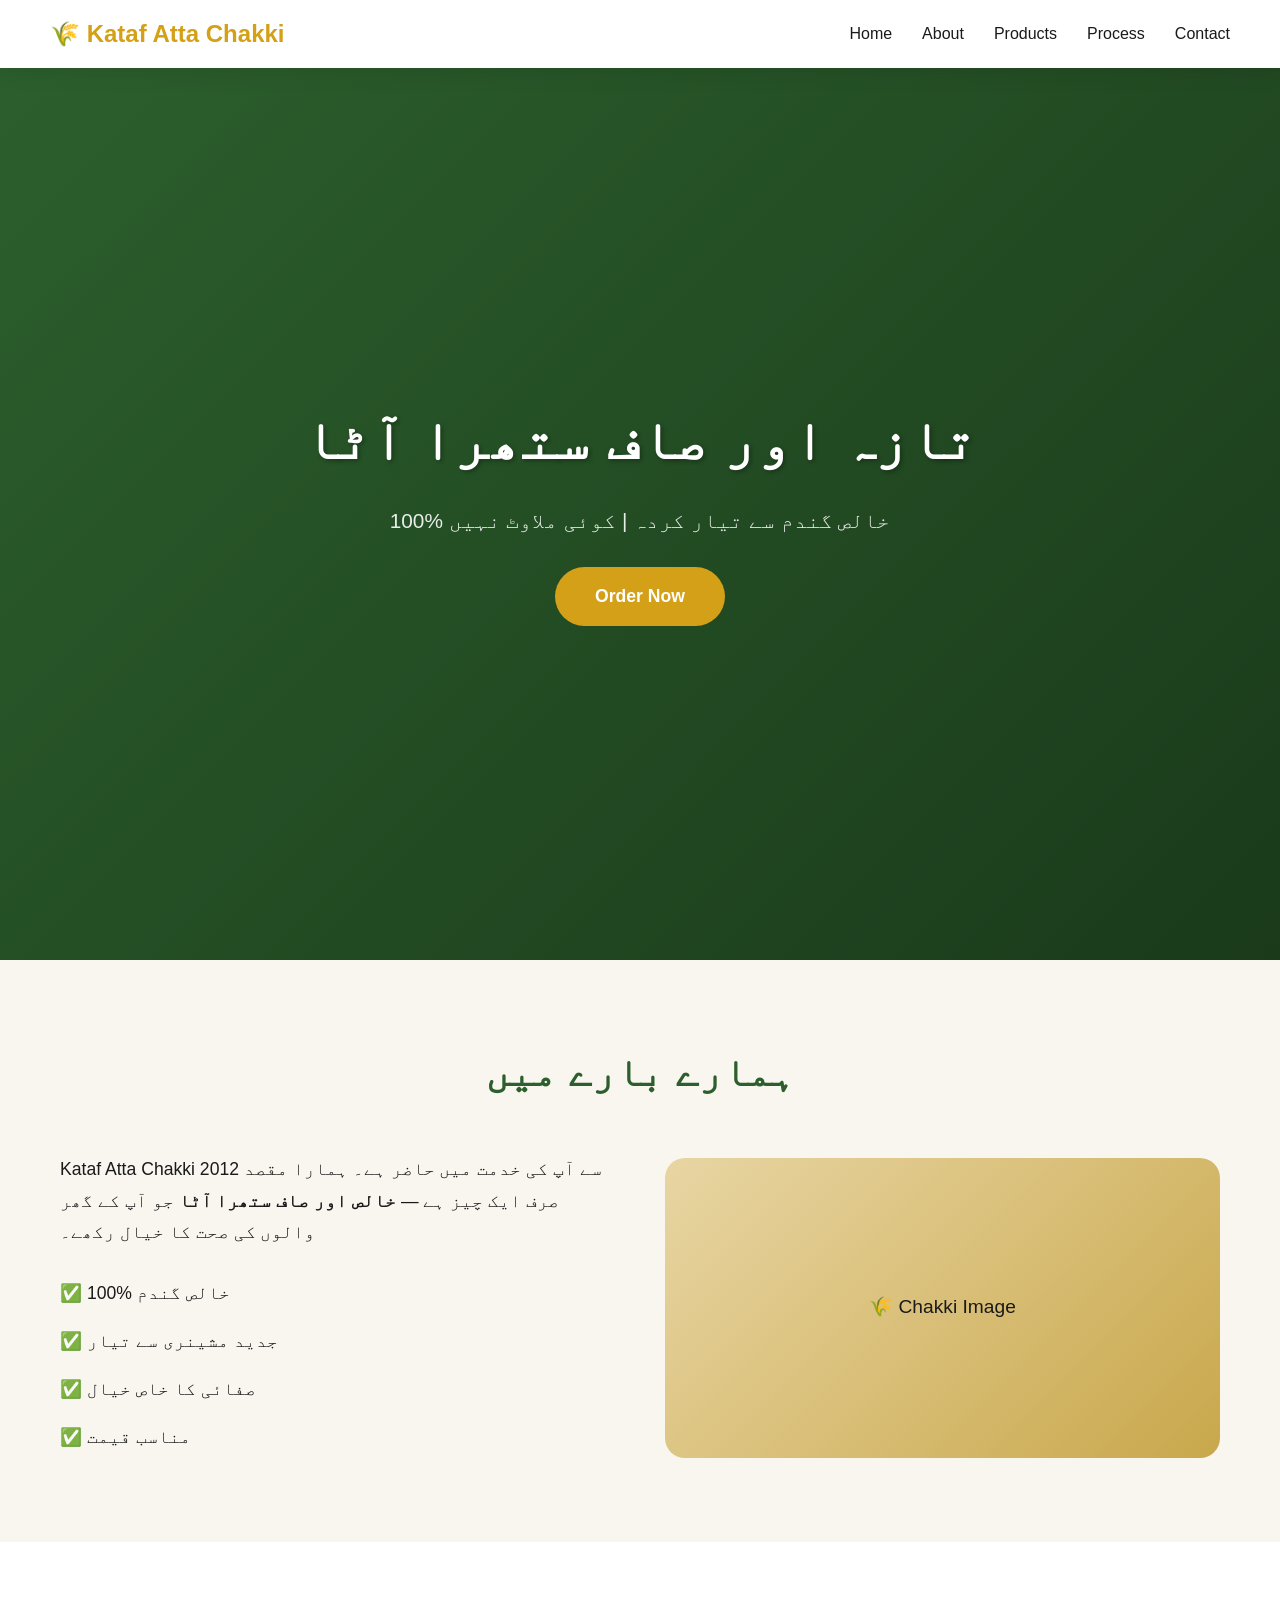
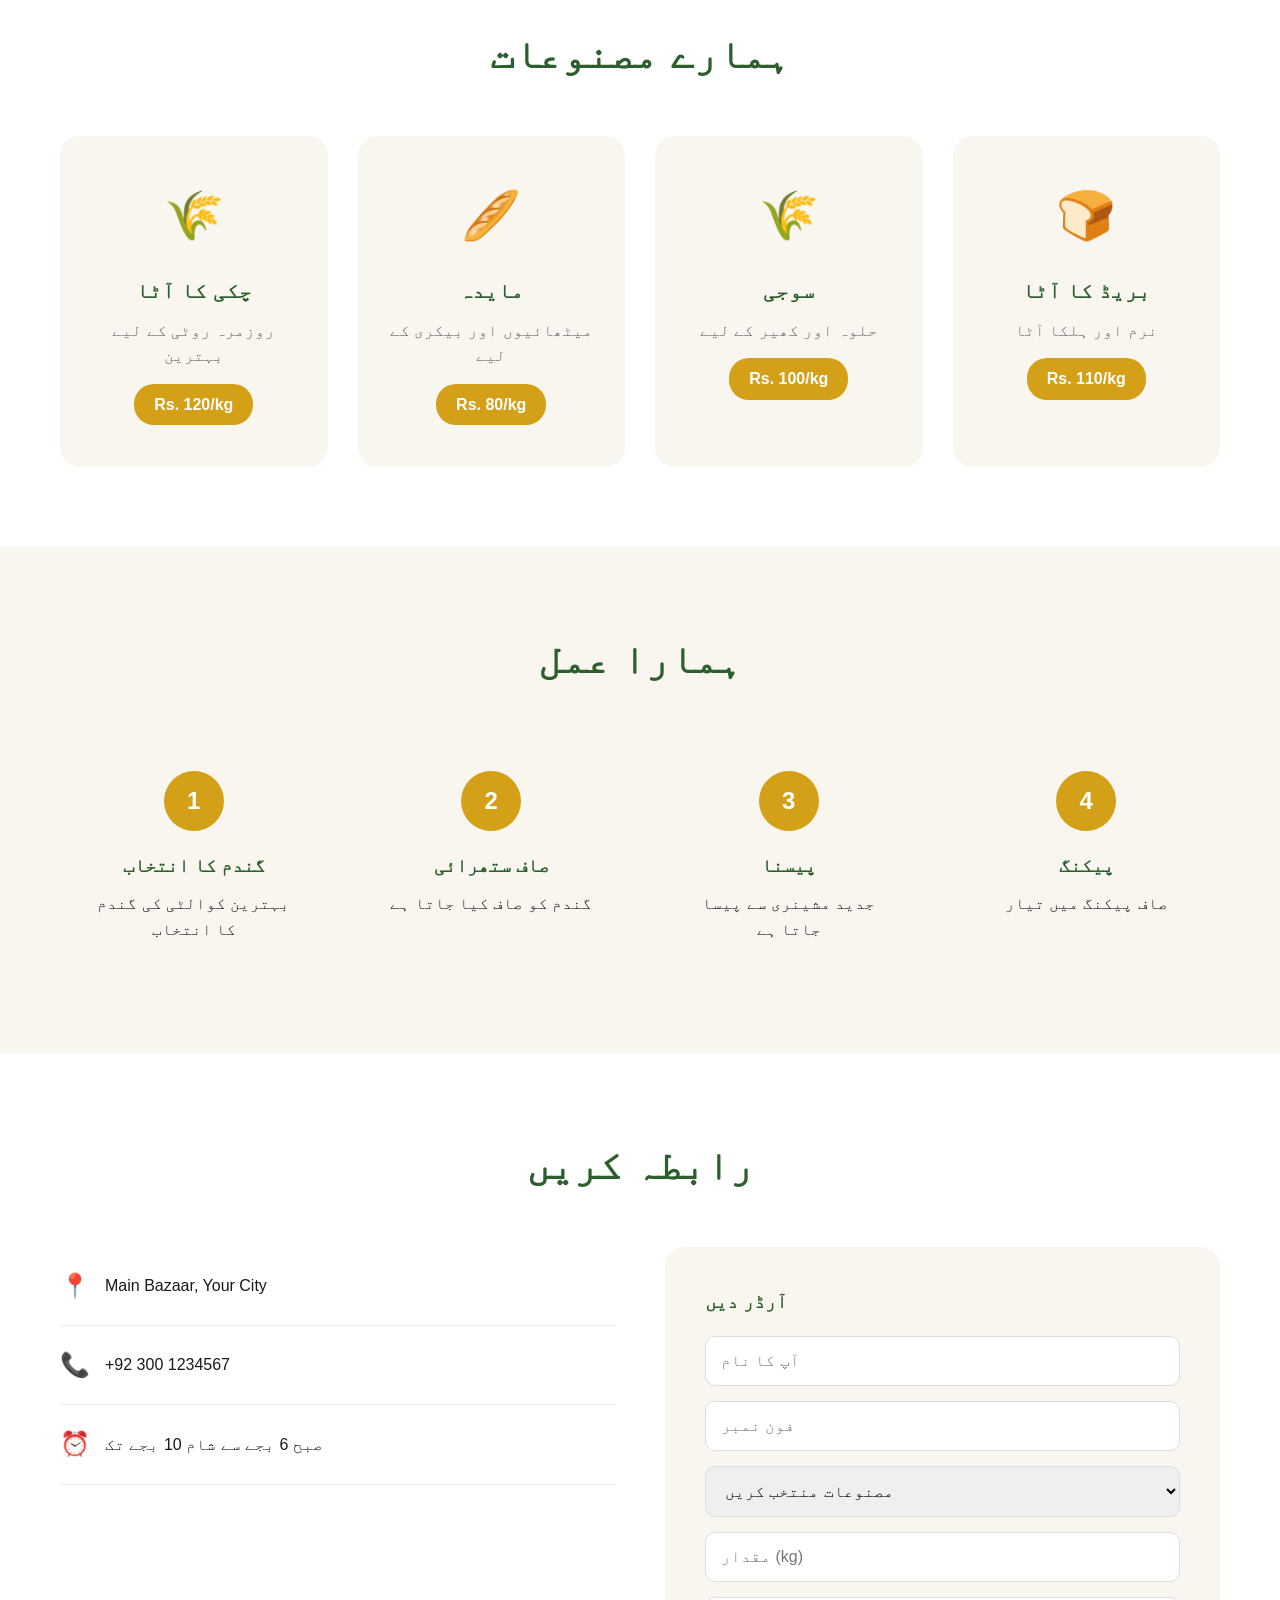
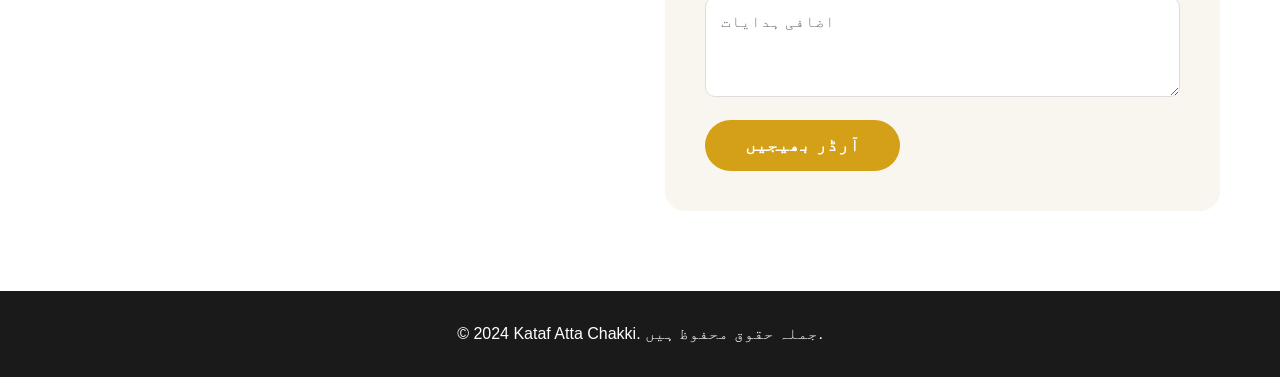
==== Index.html @ 68df84c1 "Rename Index to Index.html" ====
<!DOCTYPE html>
<html lang="ur">
<head>
    <meta charset="UTF-8">
    <meta name="viewport" content="width=device-width, initial-scale=1.0">
    <title>Kataf Atta Chakki - تازہ اور صاف ستھرا آٹا</title>
    <link rel="stylesheet" href="style.css">
    <link href="https://fonts.googleapis.com/css2?family=Noto+Nastaliq+Urdu&display=swap" rel="stylesheet">
</head>
<body>
    <!-- Navigation -->
    <nav class="navbar">
        <div class="logo">
            <h1>🌾 Kataf Atta Chakki</h1>
        </div>
        <ul class="nav-links">
            <li><a href="#home">Home</a></li>
            <li><a href="#about">About</a></li>
            <li><a href="#products">Products</a></li>
            <li><a href="#process">Process</a></li>
            <li><a href="#contact">Contact</a></li>
        </ul>
        <div class="hamburger">☰</div>
    </nav>

    <!-- Hero Section -->
    <section id="home" class="hero">
        <div class="hero-content">
            <h1>تازہ اور صاف ستھرا آٹا</h1>
            <p>100% خالص گندم سے تیار کردہ | کوئی ملاوٹ نہیں</p>
            <a href="#contact" class="btn-primary">Order Now</a>
        </div>
    </section>

    <!-- About Section -->
    <section id="about" class="about">
        <div class="container">
            <h2>ہمارے بارے میں</h2>
            <div class="about-grid">
                <div class="about-text">
                    <p>Kataf Atta Chakki 2012 سے آپ کی خدمت میں حاضر ہے۔ ہمارا مقصد صرف ایک چیز ہے — <strong>خالص اور صاف ستھرا آٹا</strong> جو آپ کے گھر والوں کی صحت کا خیال رکھے۔</p>
                    <ul>
                        <li>✅ 100% خالص گندم</li>
                        <li>✅ جدید مشینری سے تیار</li>
                        <li>✅ صفائی کا خاص خیال</li>
                        <li>✅ مناسب قیمت</li>
                    </ul>
                </div>
                <div class="about-image">
                    <div class="placeholder-img">🌾 Chakki Image</div>
                </div>
            </div>
        </div>
    </section>

    <!-- Products Section -->
    <section id="products" class="products">
        <div class="container">
            <h2>ہمارے مصنوعات</h2>
            <div class="product-grid">
                <div class="product-card">
                    <div class="product-icon">🌾</div>
                    <h3>چکی کا آٹا</h3>
                    <p>روزمرہ روٹی کے لیے بہترین</p>
                    <span class="price">Rs. 120/kg</span>
                </div>
                <div class="product-card">
                    <div class="product-icon">🥖</div>
                    <h3>مایدہ</h3>
                    <p>میٹھائیوں اور بیکری کے لیے</p>
                    <span class="price">Rs. 80/kg</span>
                </div>
                <div class="product-card">
                    <div class="product-icon">🌾</div>
                    <h3>سوجی</h3>
                    <p>حلوہ اور کھیر کے لیے</p>
                    <span class="price">Rs. 100/kg</span>
                </div>
                <div class="product-card">
                    <div class="product-icon">🍞</div>
                    <h3>بریڈ کا آٹا</h3>
                    <p>نرم اور ہلکا آٹا</p>
                    <span class="price">Rs. 110/kg</span>
                </div>
            </div>
        </div>
    </section>

    <!-- Process Section -->
    <section id="process" class="process">
        <div class="container">
            <h2>ہمارا عمل</h2>
            <div class="process-steps">
                <div class="step">
                    <div class="step-number">1</div>
                    <h3>گندم کا انتخاب</h3>
                    <p>بہترین کوالٹی کی گندم کا انتخاب</p>
                </div>
                <div class="step">
                    <div class="step-number">2</div>
                    <h3>صاف ستھرائی</h3>
                    <p>گندم کو صاف کیا جاتا ہے</p>
                </div>
                <div class="step">
                    <div class="step-number">3</div>
                    <h3>پیسنا</h3>
                    <p>جدید مشینری سے پیسا جاتا ہے</p>
                </div>
                <div class="step">
                    <div class="step-number">4</div>
                    <h3>پیکنگ</h3>
                    <p>صاف پیکنگ میں تیار</p>
                </div>
            </div>
        </div>
    </section>

    <!-- Contact Section -->
    <section id="contact" class="contact">
        <div class="container">
            <h2>رابطہ کریں</h2>
            <div class="contact-grid">
                <div class="contact-info">
                    <div class="info-item">
                        <span class="icon">📍</span>
                        <p>Main Bazaar, Your City</p>
                    </div>
                    <div class="info-item">
                        <span class="icon">📞</span>
                        <p>+92 300 1234567</p>
                    </div>
                    <div class="info-item">
                        <span class="icon">⏰</span>
                        <p>صبح 6 بجے سے شام 10 بجے تک</p>
                    </div>
                </div>
                <form class="contact-form" id="orderForm">
                    <h3>آرڈر دیں</h3>
                    <input type="text" placeholder="آپ کا نام" required>
                    <input type="tel" placeholder="فون نمبر" required>
                    <select required>
                        <option value="">مصنوعات منتخب کریں</option>
                        <option value="atta">چکی کا آٹا</option>
                        <option value="maida">مایدہ</option>
                        <option value="suji">سوجی</option>
                        <option value="bread">بریڈ کا آٹا</option>
                    </select>
                    <input type="number" placeholder="مقدار (kg)" min="1" required>
                    <textarea placeholder="اضافی ہدایات"></textarea>
                    <button type="submit" class="btn-primary">آرڈر بھیجیں</button>
                </form>
            </div>
        </div>
    </section>

    <!-- Footer -->
    <footer>
        <p>© 2024 Kataf Atta Chakki. جملہ حقوق محفوظ ہیں.</p>
    </footer>

    <script src="script.js"></script>
</body>
</html>
---- style.css ----
/* ===== Reset & Base ===== */
* {
    margin: 0;
    padding: 0;
    box-sizing: border-box;
}

:root {
    --primary: #d4a017;
    --primary-dark: #b8860b;
    --secondary: #2c5f2d;
    --dark: #1a1a1a;
    --light: #f9f6f0;
    --white: #ffffff;
    --shadow: 0 4px 20px rgba(0,0,0,0.1);
}

body {
    font-family: 'Segoe UI', Tahoma, sans-serif;
    line-height: 1.6;
    color: var(--dark);
    background: var(--light);
}

.container {
    max-width: 1200px;
    margin: 0 auto;
    padding: 0 20px;
}

/* ===== Navigation ===== */
.navbar {
    display: flex;
    justify-content: space-between;
    align-items: center;
    padding: 15px 50px;
    background: var(--white);
    box-shadow: var(--shadow);
    position: fixed;
    width: 100%;
    top: 0;
    z-index: 1000;
}

.logo h1 {
    color: var(--primary);
    font-size: 1.5rem;
}

.nav-links {
    display: flex;
    list-style: none;
    gap: 30px;
}

.nav-links a {
    text-decoration: none;
    color: var(--dark);
    font-weight: 500;
    transition: color 0.3s;
}

.nav-links a:hover {
    color: var(--primary);
}

.hamburger {
    display: none;
    font-size: 1.5rem;
    cursor: pointer;
}

/* ===== Hero Section ===== */
.hero {
    height: 100vh;
    background: linear-gradient(135deg, var(--secondary) 0%, #1a3a1a 100%);
    display: flex;
    align-items: center;
    justify-content: center;
    text-align: center;
    color: var(--white);
    margin-top: 60px;
}

.hero-content h1 {
    font-size: 3.5rem;
    margin-bottom: 20px;
    text-shadow: 2px 2px 4px rgba(0,0,0,0.3);
}

.hero-content p {
    font-size: 1.3rem;
    margin-bottom: 30px;
    opacity: 0.9;
}

.btn-primary {
    display: inline-block;
    padding: 15px 40px;
    background: var(--primary);
    color: var(--white);
    text-decoration: none;
    border-radius: 50px;
    font-weight: bold;
    font-size: 1.1rem;
    border: none;
    cursor: pointer;
    transition: all 0.3s;
}

.btn-primary:hover {
    background: var(--primary-dark);
    transform: translateY(-2px);
    box-shadow: 0 10px 30px rgba(212, 160, 23, 0.3);
}

/* ===== Sections ===== */
section {
    padding: 80px 0;
}

section h2 {
    text-align: center;
    font-size: 2.5rem;
    margin-bottom: 50px;
    color: var(--secondary);
}

/* ===== About ===== */
.about-grid {
    display: grid;
    grid-template-columns: 1fr 1fr;
    gap: 50px;
    align-items: center;
}

.about-text p {
    font-size: 1.1rem;
    margin-bottom: 20px;
    line-height: 1.8;
}

.about-text ul {
    list-style: none;
}

.about-text li {
    padding: 10px 0;
    font-size: 1.1rem;
}

.placeholder-img {
    width: 100%;
    height: 300px;
    background: linear-gradient(135deg, #e8d5a3, #c9a84c);
    border-radius: 20px;
    display: flex;
    align-items: center;
    justify-content: center;
    font-size: 1.2rem;
    color: var(--dark);
}

/* ===== Products ===== */
.products {
    background: var(--white);
}

.product-grid {
    display: grid;
    grid-template-columns: repeat(auto-fit, minmax(250px, 1fr));
    gap: 30px;
}

.product-card {
    background: var(--light);
    padding: 40px 30px;
    border-radius: 20px;
    text-align: center;
    transition: all 0.3s;
    border: 2px solid transparent;
}

.product-card:hover {
    transform: translateY(-10px);
    box-shadow: var(--shadow);
    border-color: var(--primary);
}

.product-icon {
    font-size: 3rem;
    margin-bottom: 20px;
}

.product-card h3 {
    font-size: 1.3rem;
    margin-bottom: 10px;
    color: var(--secondary);
}

.product-card p {
    color: #666;
    margin-bottom: 15px;
}

.price {
    display: inline-block;
    padding: 8px 20px;
    background: var(--primary);
    color: var(--white);
    border-radius: 20px;
    font-weight: bold;
}

/* ===== Process ===== */
.process-steps {
    display: grid;
    grid-template-columns: repeat(auto-fit, minmax(200px, 1fr));
    gap: 30px;
}

.step {
    text-align: center;
    padding: 30px;
}

.step-number {
    width: 60px;
    height: 60px;
    background: var(--primary);
    color: var(--white);
    border-radius: 50%;
    display: flex;
    align-items: center;
    justify-content: center;
    font-size: 1.5rem;
    font-weight: bold;
    margin: 0 auto 20px;
}

.step h3 {
    margin-bottom: 10px;
    color: var(--secondary);
}

/* ===== Contact ===== */
.contact {
    background: var(--white);
}

.contact-grid {
    display: grid;
    grid-template-columns: 1fr 1fr;
    gap: 50px;
}

.info-item {
    display: flex;
    align-items: center;
    gap: 15px;
    padding: 20px 0;
    border-bottom: 1px solid #eee;
}

.info-item .icon {
    font-size: 1.5rem;
}

.contact-form {
    background: var(--light);
    padding: 40px;
    border-radius: 20px;
}

.contact-form h3 {
    margin-bottom: 20px;
    color: var(--secondary);
}

.contact-form input,
.contact-form select,
.contact-form textarea {
    width: 100%;
    padding: 15px;
    margin-bottom: 15px;
    border: 1px solid #ddd;
    border-radius: 10px;
    font-size: 1rem;
    font-family: inherit;
}

.contact-form textarea {
    min-height: 100px;
    resize: vertical;
}

/* ===== Footer ===== */
footer {
    background: var(--dark);
    color: var(--white);
    text-align: center;
    padding: 30px;
}

/* ===== Responsive ===== */
@media (max-width: 768px) {
    .nav-links {
        display: none;
    }
    
    .hamburger {
        display: block;
    }
    
    .hero-content h1 {
        font-size: 2rem;
    }
    
    .about-grid,
    .contact-grid {
        grid-template-columns: 1fr;
    }
    
    .navbar {
        padding: 15px 20px;
    }
}
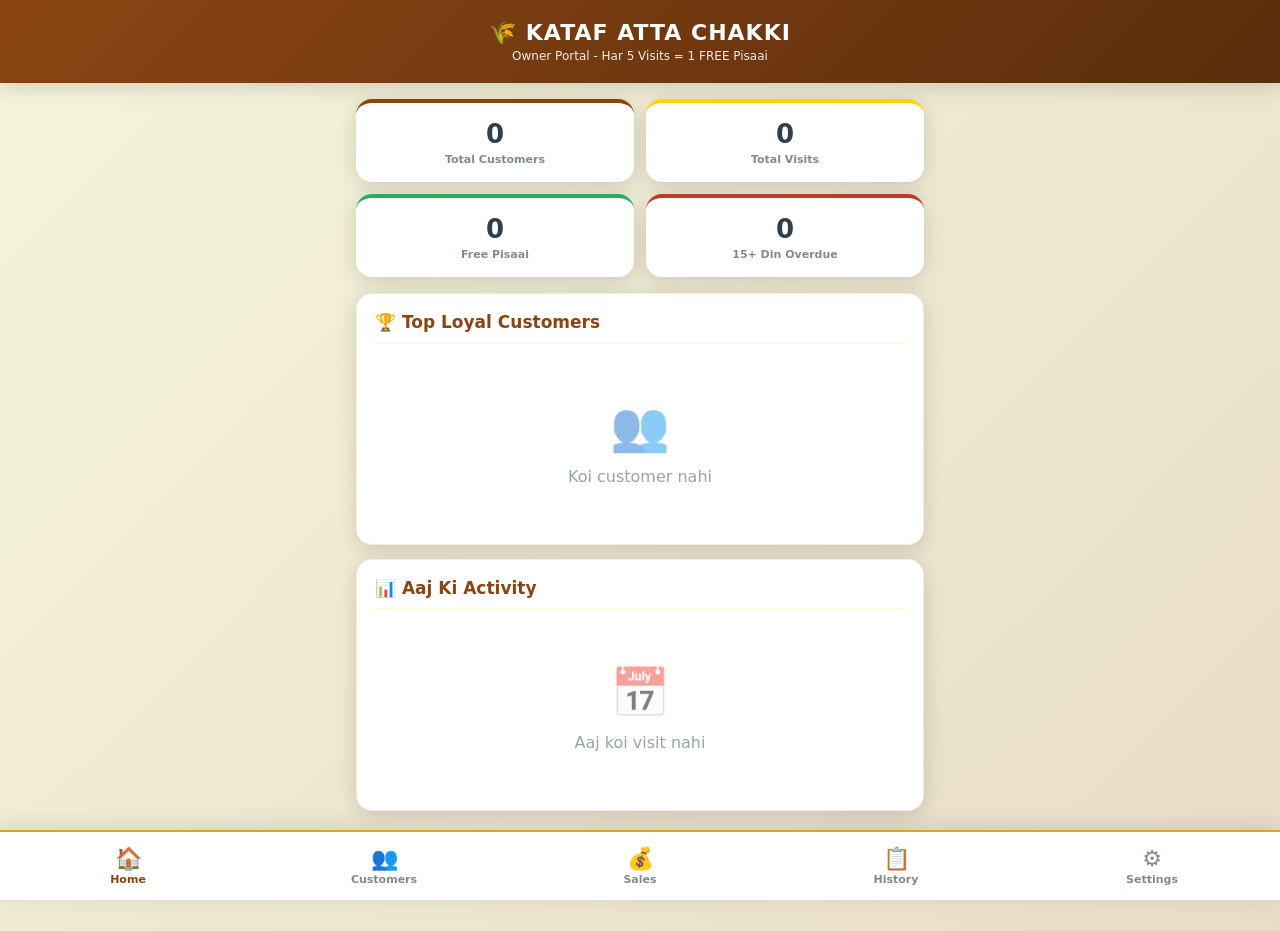
==== commit aefdf51f: "Update print statement from 'Hello' to 'Goodbye'" ====
--- a/Index.html
+++ b/Index.html
@@ -1,163 +1,1602 @@
 <!DOCTYPE html>
 <html lang="ur">
 <head>
-    <meta charset="UTF-8">
-    <meta name="viewport" content="width=device-width, initial-scale=1.0">
-    <title>Kataf Atta Chakki - تازہ اور صاف ستھرا آٹا</title>
-    <link rel="stylesheet" href="style.css">
-    <link href="https://fonts.googleapis.com/css2?family=Noto+Nastaliq+Urdu&display=swap" rel="stylesheet">
+<meta charset="UTF-8">
+<meta name="viewport" content="width=device-width, initial-scale=1.0, maximum-scale=1.0, user-scalable=no">
+<title>Kataf Atta Chakki - Owner Portal</title>
+<style>
+:root {
+  --primary:#8B4513; --primary-light:#A0522D; --accent:#DAA520; --gold:#FFD700;
+  --danger:#C0392B; --warning:#E67E22; --success:#27AE60; --dark:#2C3E50;
+  --light:#F5F5DC; --cream:#FFF8DC; --shadow:0 4px 20px rgba(0,0,0,0.15); --radius:16px;
+}
+* { margin:0; padding:0; box-sizing:border-box; font-family:'Segoe UI',system-ui,sans-serif; }
+body { background:linear-gradient(135deg,#f5f5dc 0%,#e8dcc8 100%); min-height:100vh; padding-bottom:90px; }
+.app-header { background:linear-gradient(135deg,var(--primary) 0%,#5a2d0c 100%); color:white; padding:20px 16px; position:sticky; top:0; z-index:100; box-shadow:var(--shadow); text-align:center; }
+.app-header h1 { font-size:22px; font-weight:800; letter-spacing:1px; }
+.app-header p { opacity:0.9; font-size:12px; margin-top:4px; }
+.bottom-nav { position:fixed; bottom:0; left:0; right:0; background:white; display:flex; justify-content:space-around; padding:8px 0; box-shadow:0 -4px 20px rgba(0,0,0,0.1); z-index:100; border-top:2px solid var(--accent); }
+.nav-item { flex:1; text-align:center; cursor:pointer; padding:6px 2px; color:#7f8c8d; transition:all 0.3s; border:none; background:none; font-size:11px; font-weight:600; }
+.nav-item.active { color:var(--primary); }
+.nav-item .icon { font-size:22px; display:block; margin-bottom:2px; }
+.main-content { padding:16px; max-width:600px; margin:0 auto; }
+.card { background:white; border-radius:var(--radius); padding:18px; margin-bottom:14px; box-shadow:var(--shadow); border:1px solid rgba(139,69,19,0.1); }
+.card-title { font-size:17px; font-weight:700; color:var(--primary); margin-bottom:14px; display:flex; align-items:center; gap:8px; border-bottom:2px solid var(--cream); padding-bottom:10px; }
+.alert-banner { background:linear-gradient(135deg,var(--danger) 0%,#e74c3c 100%); color:white; padding:14px 16px; border-radius:var(--radius); margin-bottom:14px; display:flex; align-items:center; gap:12px; box-shadow:var(--shadow); cursor:pointer; }
+.alert-banner.warning { background:linear-gradient(135deg,var(--warning) 0%,#f39c12 100%); }
+.alert-count { background:white; color:var(--danger); width:36px; height:36px; border-radius:50%; display:flex; align-items:center; justify-content:center; font-weight:800; font-size:16px; flex-shrink:0; }
+.alert-banner.warning .alert-count { color:var(--warning); }
+.stats-grid { display:grid; grid-template-columns:1fr 1fr; gap:12px; margin-bottom:16px; }
+.stat-card { background:white; border-radius:var(--radius); padding:16px 10px; text-align:center; box-shadow:var(--shadow); border-top:4px solid var(--primary); }
+.stat-card.gold { border-top-color:var(--gold); }
+.stat-card.green { border-top-color:var(--success); }
+.stat-card.red { border-top-color:var(--danger); }
+.stat-card.blue { border-top-color:#3498db; }
+.stat-card.purple { border-top-color:#9b59b6; }
+.stat-value { font-size:26px; font-weight:800; color:var(--dark); }
+.stat-label { font-size:11px; color:#7f8c8d; margin-top:4px; font-weight:600; }
+.btn { width:100%; padding:14px; border:none; border-radius:12px; font-size:15px; font-weight:700; cursor:pointer; transition:all 0.3s; display:flex; align-items:center; justify-content:center; gap:8px; margin-bottom:10px; letter-spacing:0.5px; }
+.btn-primary { background:linear-gradient(135deg,var(--primary) 0%,var(--primary-light) 100%); color:white; }
+.btn-success { background:linear-gradient(135deg,var(--success) 0%,#229954 100%); color:white; }
+.btn-whatsapp { background:linear-gradient(135deg,#25d366 0%,#128c7e 100%); color:white; }
+.btn-gold { background:linear-gradient(135deg,#DAA520 0%,#FFD700 100%); color:#5a4a00; }
+.btn-danger { background:linear-gradient(135deg,var(--danger) 0%,#e74c3c 100%); color:white; }
+.btn-secondary { background:linear-gradient(135deg,#95a5a6 0%,#7f8c8d 100%); color:white; }
+.btn:hover { transform:translateY(-2px); box-shadow:0 8px 25px rgba(0,0,0,0.15); }
+.btn:disabled { opacity:0.5; cursor:not-allowed; transform:none; }
+.btn-small { padding:8px 14px; font-size:12px; width:auto; display:inline-flex; margin-bottom:0; }
+.input-group { margin-bottom:14px; }
+.input-group label { display:block; font-size:13px; font-weight:700; color:var(--primary); margin-bottom:6px; }
+.input-group input, .input-group textarea, .input-group select { width:100%; padding:12px 14px; border:2px solid #e0d5c5; border-radius:12px; font-size:15px; transition:all 0.3s; background:var(--cream); }
+.input-group input:focus, .input-group textarea:focus, .input-group select:focus { outline:none; border-color:var(--primary); box-shadow:0 0 0 3px rgba(139,69,19,0.1); }
+.input-group textarea { resize:vertical; min-height:60px; }
+.input-row { display:grid; grid-template-columns:1fr 1fr; gap:10px; }
+.customer-list { max-height:500px; overflow-y:auto; }
+.customer-row { display:flex; align-items:center; padding:14px; background:linear-gradient(135deg,#fff 0%,var(--cream) 100%); border-radius:14px; margin-bottom:10px; cursor:pointer; transition:all 0.3s; border:2px solid transparent; position:relative; overflow:hidden; }
+.customer-row:hover { border-color:var(--primary); transform:translateX(4px); }
+.customer-row.overdue { border-left:4px solid var(--danger); background:linear-gradient(135deg,#fff 0%,#ffeaea 100%); }
+.customer-row.warning { border-left:4px solid var(--warning); background:linear-gradient(135deg,#fff 0%,#fff5e6 100%); }
+.customer-row.free-ready { border:2px solid var(--success); background:linear-gradient(135deg,#fff 0%,#e8f8f5 100%); }
+.customer-row .days-tag { position:absolute; top:8px; right:10px; font-size:10px; font-weight:700; padding:2px 8px; border-radius:10px; background:var(--light); color:var(--dark); }
+.customer-row.overdue .days-tag { background:var(--danger); color:white; }
+.customer-row.warning .days-tag { background:var(--warning); color:white; }
+.customer-row.free-ready .days-tag { background:var(--success); color:white; }
+.customer-avatar { width:46px; height:46px; border-radius:50%; background:linear-gradient(135deg,var(--primary),var(--primary-light)); color:white; display:flex; align-items:center; justify-content:center; font-size:18px; font-weight:800; margin-right:12px; flex-shrink:0; border:2px solid var(--accent); }
+.customer-info { flex:1; min-width:0; }
+.customer-info h4 { font-size:15px; color:var(--dark); margin-bottom:3px; font-weight:700; }
+.customer-info p { font-size:11px; color:#7f8c8d; line-height:1.4; }
+.customer-badge { background:linear-gradient(135deg,var(--accent),var(--gold)); color:#5a4a00; padding:6px 12px; border-radius:20px; font-size:12px; font-weight:800; white-space:nowrap; margin-left:8px; box-shadow:0 2px 8px rgba(218,165,32,0.3); }
+.customer-badge.free { background:linear-gradient(135deg,var(--success),#2ecc71); color:white; }
+.customer-badge.countdown { background:linear-gradient(135deg,#e74c3c,#c0392b); color:white; }
+.customer-badge.countdown-soon { background:linear-gradient(135deg,var(--warning),#f39c12); color:white; }
+.star-card-container { background:linear-gradient(135deg,var(--primary) 0%,#5a2d0c 100%); border-radius:var(--radius); padding:24px 20px; color:white; text-align:center; margin-bottom:20px; position:relative; overflow:hidden; box-shadow:var(--shadow); }
+.star-card-container::before { content:''; position:absolute; top:-50%; right:-50%; width:200%; height:200%; background:radial-gradient(circle,rgba(255,255,255,0.08) 0%,transparent 60%); }
+.star-card-title { font-size:13px; opacity:0.8; margin-bottom:6px; position:relative; letter-spacing:2px; text-transform:uppercase; }
+.star-card-name { font-size:22px; font-weight:800; margin-bottom:18px; position:relative; }
+.stars-row { display:flex; justify-content:center; gap:12px; margin:18px 0; position:relative; }
+.star { width:48px; height:48px; border-radius:50%; border:3px solid rgba(255,255,255,0.25); display:flex; align-items:center; justify-content:center; font-size:22px; transition:all 0.5s ease; background:rgba(255,255,255,0.05); }
+.star.active { background:linear-gradient(135deg,var(--gold),var(--accent)); border-color:var(--gold); transform:scale(1.15) rotate(15deg); box-shadow:0 0 20px rgba(255,215,0,0.4); }
+.star.free-slot { background:rgba(255,255,255,0.1); border-color:var(--gold); border-style:dashed; animation:glow 1.5s infinite; }
+@keyframes glow { 0%,100% { box-shadow:0 0 5px rgba(255,215,0,0.3); } 50% { box-shadow:0 0 15px rgba(255,215,0,0.6); } }
+.progress-text { font-size:14px; margin-top:14px; position:relative; font-weight:600; }
+.free-badge { background:linear-gradient(135deg,var(--success),#2ecc71); color:white; padding:10px 20px; border-radius:25px; font-size:16px; font-weight:800; display:inline-block; margin-top:12px; box-shadow:0 4px 15px rgba(39,174,96,0.4); animation:bounce 1s infinite; }
+@keyframes bounce { 0%,100% { transform:translateY(0); } 50% { transform:translateY(-5px); } }
+.transaction-item { display:flex; justify-content:space-between; align-items:center; padding:14px; background:linear-gradient(135deg,#fff 0%,var(--cream) 100%); border-radius:12px; margin-bottom:8px; border-left:4px solid var(--primary); box-shadow:0 2px 8px rgba(0,0,0,0.05); }
+.transaction-item.redeem { border-left-color:var(--success); }
+.transaction-item .tx-type { font-size:11px; font-weight:700; color:var(--primary); text-transform:uppercase; letter-spacing:1px; }
+.transaction-item.redeem .tx-type { color:var(--success); }
+.transaction-item .tx-date { font-size:10px; color:#95a5a6; margin-top:2px; }
+.transaction-item .tx-amount { font-size:14px; font-weight:700; color:var(--dark); }
+.tx-details { font-size:11px; color:#7f8c8d; margin-top:2px; }
+.modal-overlay { display:none; position:fixed; top:0; left:0; right:0; bottom:0; background:rgba(0,0,0,0.6); z-index:1000; justify-content:center; align-items:flex-end; backdrop-filter:blur(5px); }
+.modal-overlay.active { display:flex; }
+.modal-sheet { background:white; width:100%; max-width:600px; max-height:92vh; overflow-y:auto; border-radius:24px 24px 0 0; padding:24px 20px; animation:slideUp 0.35s ease; }
+@keyframes slideUp { from { transform:translateY(100%); opacity:0; } to { transform:translateY(0); opacity:1; } }
+.modal-header { display:flex; justify-content:space-between; align-items:center; margin-bottom:20px; border-bottom:2px solid var(--cream); padding-bottom:14px; }
+.modal-header h2 { font-size:20px; color:var(--primary); font-weight:800; }
+.close-btn { width:38px; height:38px; border-radius:50%; border:none; background:var(--cream); font-size:22px; cursor:pointer; display:flex; align-items:center; justify-content:center; color:var(--primary); font-weight:700; }
+.search-bar { position:relative; margin-bottom:14px; }
+.search-bar input { width:100%; padding:12px 14px 12px 44px; border:2px solid #e0d5c5; border-radius:12px; font-size:15px; background:var(--cream); }
+.search-bar::before { content:'🔍'; position:absolute; left:14px; top:50%; transform:translateY(-50%); font-size:18px; }
+.toast { position:fixed; top:20px; left:50%; transform:translateX(-50%) translateY(-120px); background:var(--dark); color:white; padding:14px 24px; border-radius:14px; font-size:14px; font-weight:700; z-index:2000; transition:transform 0.4s ease; box-shadow:0 10px 30px rgba(0,0,0,0.25); text-align:center; max-width:90%; border-left:4px solid var(--accent); }
+.toast.show { transform:translateX(-50%) translateY(0); }
+.empty-state { text-align:center; padding:40px 20px; color:#95a5a6; }
+.empty-state .icon { font-size:48px; margin-bottom:12px; opacity:0.5; }
+.section { display:none; }
+.section.active { display:block; }
+.overdue-item { display:flex; align-items:center; padding:14px; background:linear-gradient(135deg,#fff 0%,#ffeaea 100%); border-radius:14px; margin-bottom:10px; border-left:4px solid var(--danger); box-shadow:0 2px 8px rgba(0,0,0,0.05); }
+.overdue-item .days-badge { background:var(--danger); color:white; padding:4px 10px; border-radius:12px; font-size:12px; font-weight:800; margin-right:12px; flex-shrink:0; }
+.overdue-item .od-info { flex:1; }
+.overdue-item .od-info h4 { font-size:15px; color:var(--dark); font-weight:700; }
+.overdue-item .od-info p { font-size:11px; color:#7f8c8d; margin-top:2px; }
+.summary-box { background:linear-gradient(135deg,var(--cream) 0%,#f5f5dc 100%); border-radius:12px; padding:16px; margin-bottom:16px; border:1px dashed var(--primary); }
+.summary-row { display:flex; justify-content:space-between; padding:8px 0; border-bottom:1px solid #e0d5c5; font-size:14px; }
+.summary-row:last-child { border-bottom:none; font-weight:700; color:var(--primary); font-size:16px; }
+.filter-tabs { display:flex; gap:8px; margin-bottom:14px; overflow-x:auto; padding-bottom:4px; }
+.filter-tab { padding:8px 16px; border-radius:20px; border:2px solid #e0d5c5; background:white; font-size:13px; font-weight:700; cursor:pointer; white-space:nowrap; transition:all 0.3s; color:var(--dark); }
+.filter-tab.active { background:var(--primary); color:white; border-color:var(--primary); }
+.redeem-history-item { display:flex; justify-content:space-between; padding:10px 14px; background:#e8f8f5; border-radius:10px; margin-bottom:6px; font-size:13px; border-left:3px solid var(--success); }
+.countdown-display { background:linear-gradient(135deg,#2c3e50 0%,#34495e 100%); color:white; border-radius:16px; padding:20px; text-align:center; margin-bottom:20px; box-shadow:var(--shadow); }
+.countdown-number { font-size:48px; font-weight:800; color:var(--gold); text-shadow:0 2px 10px rgba(0,0,0,0.3); line-height:1; }
+.countdown-label { font-size:14px; opacity:0.9; margin-top:8px; font-weight:600; }
+.countdown-sublabel { font-size:12px; opacity:0.7; margin-top:4px; }
+.free-ready-banner { background:linear-gradient(135deg,var(--success),#2ecc71); color:white; padding:16px; border-radius:var(--radius); margin-bottom:16px; text-align:center; box-shadow:var(--shadow); }
+.free-ready-banner h3 { font-size:18px; margin-bottom:6px; }
+.free-ready-banner p { font-size:13px; opacity:0.9; }
+.action-buttons { display:flex; gap:8px; margin-top:10px; }
+.action-buttons .btn { flex:1; margin-bottom:0; }
+
+/* ===== DAILY SALES STYLES ===== */
+.date-picker-row { display:flex; gap:10px; align-items:center; margin-bottom:16px; }
+.date-picker-row input[type="date"] { flex:1; padding:12px 14px; border:2px solid #e0d5c5; border-radius:12px; font-size:15px; background:var(--cream); color:var(--dark); font-weight:700; }
+.date-picker-row input[type="date"]:focus { outline:none; border-color:var(--primary); box-shadow:0 0 0 3px rgba(139,69,19,0.1); }
+.sales-total-card { background:linear-gradient(135deg,var(--primary) 0%,#5a2d0c 100%); color:white; border-radius:var(--radius); padding:20px; text-align:center; margin-bottom:16px; box-shadow:var(--shadow); }
+.sales-total-card .sales-title { font-size:13px; opacity:0.8; letter-spacing:1px; text-transform:uppercase; }
+.sales-total-card .sales-amount { font-size:36px; font-weight:800; margin-top:6px; }
+.sales-total-card .sales-sub { font-size:13px; opacity:0.9; margin-top:4px; }
+.week-row { display:flex; gap:8px; overflow-x:auto; padding-bottom:4px; margin-bottom:14px; }
+.day-pill { padding:10px 14px; border-radius:14px; background:white; border:2px solid #e0d5c5; text-align:center; min-width:70px; cursor:pointer; transition:all 0.3s; }
+.day-pill:hover { border-color:var(--primary); }
+.day-pill.active { background:var(--primary); color:white; border-color:var(--primary); }
+.day-pill .day-name { font-size:11px; font-weight:700; opacity:0.8; }
+.day-pill .day-num { font-size:16px; font-weight:800; }
+.day-pill .day-visits { font-size:10px; font-weight:600; margin-top:2px; }
+
+.sales-entry-card { background:linear-gradient(135deg,#e8f8f5 0%,#fff 100%); border-radius:var(--radius); padding:18px; margin-bottom:16px; border:2px dashed var(--success); }
+.sales-record-item { display:flex; justify-content:space-between; align-items:center; padding:14px; background:linear-gradient(135deg,#fff 0%,var(--cream) 100%); border-radius:12px; margin-bottom:8px; border-left:4px solid var(--gold); box-shadow:0 2px 8px rgba(0,0,0,0.05); position:relative; }
+.sales-record-item .sr-date { font-size:11px; color:#95a5a6; }
+.sales-record-item .sr-cash { font-size:18px; font-weight:800; color:var(--success); }
+.sales-record-item .sr-details { font-size:12px; color:#7f8c8d; margin-top:2px; }
+.sales-record-item .sr-notes { font-size:11px; color:var(--primary); font-style:italic; margin-top:2px; }
+.sales-actions { display:flex; gap:6px; margin-top:8px; }
+.sales-actions button { padding:6px 12px; border:none; border-radius:8px; font-size:11px; font-weight:700; cursor:pointer; }
+.sales-actions .btn-edit { background:var(--warning); color:white; }
+.sales-actions .btn-delete { background:var(--danger); color:white; }
+.sales-actions .btn-edit:hover { opacity:0.9; }
+.sales-actions .btn-delete:hover { opacity:0.9; }
+</style>
 </head>
 <body>
-    <!-- Navigation -->
-    <nav class="navbar">
-        <div class="logo">
-            <h1>🌾 Kataf Atta Chakki</h1>
-        </div>
-        <ul class="nav-links">
-            <li><a href="#home">Home</a></li>
-            <li><a href="#about">About</a></li>
-            <li><a href="#products">Products</a></li>
-            <li><a href="#process">Process</a></li>
-            <li><a href="#contact">Contact</a></li>
-        </ul>
-        <div class="hamburger">☰</div>
-    </nav>
-
-    <!-- Hero Section -->
-    <section id="home" class="hero">
-        <div class="hero-content">
-            <h1>تازہ اور صاف ستھرا آٹا</h1>
-            <p>100% خالص گندم سے تیار کردہ | کوئی ملاوٹ نہیں</p>
-            <a href="#contact" class="btn-primary">Order Now</a>
-        </div>
-    </section>
-
-    <!-- About Section -->
-    <section id="about" class="about">
-        <div class="container">
-            <h2>ہمارے بارے میں</h2>
-            <div class="about-grid">
-                <div class="about-text">
-                    <p>Kataf Atta Chakki 2012 سے آپ کی خدمت میں حاضر ہے۔ ہمارا مقصد صرف ایک چیز ہے — <strong>خالص اور صاف ستھرا آٹا</strong> جو آپ کے گھر والوں کی صحت کا خیال رکھے۔</p>
-                    <ul>
-                        <li>✅ 100% خالص گندم</li>
-                        <li>✅ جدید مشینری سے تیار</li>
-                        <li>✅ صفائی کا خاص خیال</li>
-                        <li>✅ مناسب قیمت</li>
-                    </ul>
-                </div>
-                <div class="about-image">
-                    <div class="placeholder-img">🌾 Chakki Image</div>
-                </div>
-            </div>
-        </div>
-    </section>
-
-    <!-- Products Section -->
-    <section id="products" class="products">
-        <div class="container">
-            <h2>ہمارے مصنوعات</h2>
-            <div class="product-grid">
-                <div class="product-card">
-                    <div class="product-icon">🌾</div>
-                    <h3>چکی کا آٹا</h3>
-                    <p>روزمرہ روٹی کے لیے بہترین</p>
-                    <span class="price">Rs. 120/kg</span>
-                </div>
-                <div class="product-card">
-                    <div class="product-icon">🥖</div>
-                    <h3>مایدہ</h3>
-                    <p>میٹھائیوں اور بیکری کے لیے</p>
-                    <span class="price">Rs. 80/kg</span>
-                </div>
-                <div class="product-card">
-                    <div class="product-icon">🌾</div>
-                    <h3>سوجی</h3>
-                    <p>حلوہ اور کھیر کے لیے</p>
-                    <span class="price">Rs. 100/kg</span>
-                </div>
-                <div class="product-card">
-                    <div class="product-icon">🍞</div>
-                    <h3>بریڈ کا آٹا</h3>
-                    <p>نرم اور ہلکا آٹا</p>
-                    <span class="price">Rs. 110/kg</span>
-                </div>
-            </div>
-        </div>
-    </section>
-
-    <!-- Process Section -->
-    <section id="process" class="process">
-        <div class="container">
-            <h2>ہمارا عمل</h2>
-            <div class="process-steps">
-                <div class="step">
-                    <div class="step-number">1</div>
-                    <h3>گندم کا انتخاب</h3>
-                    <p>بہترین کوالٹی کی گندم کا انتخاب</p>
-                </div>
-                <div class="step">
-                    <div class="step-number">2</div>
-                    <h3>صاف ستھرائی</h3>
-                    <p>گندم کو صاف کیا جاتا ہے</p>
-                </div>
-                <div class="step">
-                    <div class="step-number">3</div>
-                    <h3>پیسنا</h3>
-                    <p>جدید مشینری سے پیسا جاتا ہے</p>
-                </div>
-                <div class="step">
-                    <div class="step-number">4</div>
-                    <h3>پیکنگ</h3>
-                    <p>صاف پیکنگ میں تیار</p>
-                </div>
-            </div>
-        </div>
-    </section>
-
-    <!-- Contact Section -->
-    <section id="contact" class="contact">
-        <div class="container">
-            <h2>رابطہ کریں</h2>
-            <div class="contact-grid">
-                <div class="contact-info">
-                    <div class="info-item">
-                        <span class="icon">📍</span>
-                        <p>Main Bazaar, Your City</p>
-                    </div>
-                    <div class="info-item">
-                        <span class="icon">📞</span>
-                        <p>+92 300 1234567</p>
-                    </div>
-                    <div class="info-item">
-                        <span class="icon">⏰</span>
-                        <p>صبح 6 بجے سے شام 10 بجے تک</p>
-                    </div>
-                </div>
-                <form class="contact-form" id="orderForm">
-                    <h3>آرڈر دیں</h3>
-                    <input type="text" placeholder="آپ کا نام" required>
-                    <input type="tel" placeholder="فون نمبر" required>
-                    <select required>
-                        <option value="">مصنوعات منتخب کریں</option>
-                        <option value="atta">چکی کا آٹا</option>
-                        <option value="maida">مایدہ</option>
-                        <option value="suji">سوجی</option>
-                        <option value="bread">بریڈ کا آٹا</option>
-                    </select>
-                    <input type="number" placeholder="مقدار (kg)" min="1" required>
-                    <textarea placeholder="اضافی ہدایات"></textarea>
-                    <button type="submit" class="btn-primary">آرڈر بھیجیں</button>
-                </form>
-            </div>
-        </div>
-    </section>
-
-    <!-- Footer -->
-    <footer>
-        <p>© 2024 Kataf Atta Chakki. جملہ حقوق محفوظ ہیں.</p>
-    </footer>
-
-    <script src="script.js"></script>
+<div id="toast" class="toast"></div>
+
+<div class="app-header">
+  <h1>🌾 KATAF ATTA CHAKKI</h1>
+  <p>Owner Portal - Har 5 Visits = 1 FREE Pisaai</p>
+</div>
+
+<div class="main-content">
+
+<!-- HOME -->
+<div id="section-home" class="section active">
+  <div id="overdue-alert" style="display:none;">
+    <div class="alert-banner" onclick="goToOverdue()">
+      <div class="alert-count" id="overdue-count">0</div>
+      <div><div style="font-weight:700;font-size:15px;">⚠️ 15+ Din Hogaye!</div><div style="font-size:12px;opacity:0.9;">In customers ne atta piswaya nahi</div></div>
+    </div>
+  </div>
+  <div id="warning-alert" style="display:none;">
+    <div class="alert-banner warning" onclick="goToOverdue()">
+      <div class="alert-count" id="warning-count">0</div>
+      <div><div style="font-weight:700;font-size:15px;">⏰ 10-14 Din Hogaye</div><div style="font-size:12px;opacity:0.9;">Reminder bhejne ka waqt hai</div></div>
+    </div>
+  </div>
+  <div class="stats-grid">
+    <div class="stat-card"><div class="stat-value" id="stat-customers">0</div><div class="stat-label">Total Customers</div></div>
+    <div class="stat-card gold"><div class="stat-value" id="stat-visits">0</div><div class="stat-label">Total Visits</div></div>
+    <div class="stat-card green"><div class="stat-value" id="stat-free">0</div><div class="stat-label">Free Pisaai</div></div>
+    <div class="stat-card red"><div class="stat-value" id="stat-overdue">0</div><div class="stat-label">15+ Din Overdue</div></div>
+  </div>
+  <div class="card">
+    <div class="card-title">🏆 Top Loyal Customers</div>
+    <div id="top-customers"></div>
+  </div>
+  <div class="card">
+    <div class="card-title">📊 Aaj Ki Activity</div>
+    <div id="today-activity"></div>
+  </div>
+</div>
+
+<!-- OVERDUE -->
+<div id="section-overdue" class="section">
+  <div class="card"><div class="card-title">⏰ Overdue Customers (15+ Din)</div><div id="overdue-list"></div></div>
+  <div class="card"><div class="card-title">⚠️ Warning (10-14 Din)</div><div id="warning-list"></div></div>
+</div>
+
+<!-- CUSTOMERS -->
+<div id="section-customers" class="section">
+  <button class="btn btn-primary" onclick="openAddCustomer()"><span>➕</span> Naya Customer Register Karein</button>
+  <div class="search-bar"><input type="text" id="searchInput" placeholder="Name ya number se search..." oninput="renderCustomers()"></div>
+  <div class="filter-tabs">
+    <button class="filter-tab active" onclick="setFilter('all',this)">Sab</button>
+    <button class="filter-tab" onclick="setFilter('overdue',this)">15+ Din</button>
+    <button class="filter-tab" onclick="setFilter('free',this)">Free Ready</button>
+    <button class="filter-tab" onclick="setFilter('recent',this)">Recent</button>
+  </div>
+  <div id="customers-list" class="customer-list"></div>
+</div>
+
+<!-- TRANSACTIONS -->
+<div id="section-transactions" class="section">
+  <div class="card"><div class="card-title">📜 Sab Transactions</div><div id="all-transactions"></div></div>
+</div>
+
+<!-- DAILY SALES -->
+<div id="section-sales" class="section">
+  <!-- Add Daily Sales Entry -->
+  <div class="sales-entry-card">
+    <div class="card-title" style="border-bottom:none;padding-bottom:0;margin-bottom:12px;font-size:15px;color:var(--success);">💰 Daily Sales Record Karein</div>
+    <div class="input-group">
+      <label>Date *</label>
+      <input type="date" id="sales-entry-date">
+    </div>
+    <div class="input-row">
+      <div class="input-group"><label>Total Cash (Rs) *</label><input type="number" id="sales-cash" placeholder="e.g. 5000" min="0"></div>
+      <div class="input-group"><label>Total Customers</label><input type="number" id="sales-customers-count" placeholder="e.g. 12" min="0"></div>
+    </div>
+    <div class="input-row">
+      <div class="input-group"><label>Total Ghandham (kg)</label><input type="number" id="sales-ghandham" placeholder="e.g. 200" min="0" step="0.5"></div>
+      <div class="input-group"><label>Total Pisaai (kg)</label><input type="number" id="sales-pisaai" placeholder="e.g. 180" min="0" step="0.5"></div>
+    </div>
+    <div class="input-group"><label>Notes / Koi Baat</label><textarea id="sales-notes" placeholder="e.g. Barish ki wajah se kam customers aaye..."></textarea></div>
+    <button class="btn btn-success" id="btn-save-sales" onclick="addDailySales()">💾 Sales Save Karein</button>
+    <button class="btn btn-secondary" id="btn-cancel-edit" onclick="cancelEditSales()" style="display:none;">❌ Cancel Edit</button>
+  </div>
+
+  <!-- Date Selector -->
+  <div class="card">
+    <div class="card-title">📅 Din Select Karein</div>
+    <div class="date-picker-row">
+      <input type="date" id="sales-date" onchange="renderSales()">
+      <button class="btn btn-primary btn-small" onclick="setSalesToday()" style="margin-bottom:0;white-space:nowrap;">Aaj</button>
+    </div>
+    <div class="week-row" id="week-pills"></div>
+  </div>
+
+  <!-- All Time Total -->
+  <div class="card">
+    <div class="card-title">📊 Sab Dinon Ka Total (All Time)</div>
+    <div class="stats-grid" style="margin-bottom:0;">
+      <div class="stat-card green"><div class="stat-value" id="alltime-cash">Rs 0</div><div class="stat-label">Total Cash</div></div>
+      <div class="stat-card blue"><div class="stat-value" id="alltime-cust">0</div><div class="stat-label">Total Customers</div></div>
+      <div class="stat-card gold"><div class="stat-value" id="alltime-ghandham">0</div><div class="stat-label">Total Ghandham</div></div>
+      <div class="stat-card purple"><div class="stat-value" id="alltime-pisaai">0</div><div class="stat-label">Total Pisaai</div></div>
+    </div>
+  </div>
+
+  <!-- Date Range Total -->
+  <div class="card">
+    <div class="card-title">📅 Date Range Total</div>
+    <div class="input-row">
+      <div class="input-group"><label>From Date</label><input type="date" id="range-from"></div>
+      <div class="input-group"><label>To Date</label><input type="date" id="range-to"></div>
+    </div>
+    <button class="btn btn-primary" onclick="renderRangeTotal()" style="margin-bottom:0;">Dekhein</button>
+    <div id="range-result" style="margin-top:16px; display:none;">
+      <div class="stats-grid" style="margin-bottom:0;">
+        <div class="stat-card green"><div class="stat-value" id="range-cash">Rs 0</div><div class="stat-label">Cash</div></div>
+        <div class="stat-card blue"><div class="stat-value" id="range-cust">0</div><div class="stat-label">Customers</div></div>
+        <div class="stat-card gold"><div class="stat-value" id="range-ghandham">0</div><div class="stat-label">Ghandham</div></div>
+        <div class="stat-card purple"><div class="stat-value" id="range-pisaai">0</div><div class="stat-label">Pisaai</div></div>
+      </div>
+    </div>
+  </div>
+
+  <!-- Daily Summary -->
+  <div class="sales-total-card">
+    <div class="sales-title">DAILY TOTAL</div>
+    <div class="sales-amount" id="sales-total-cash">Rs 0</div>
+    <div class="sales-sub" id="sales-total-customers">0 Customers</div>
+  </div>
+
+  <div class="stats-grid">
+    <div class="stat-card green"><div class="stat-value" id="sales-cash-stat">Rs 0</div><div class="stat-label">Cash</div></div>
+    <div class="stat-card blue"><div class="stat-value" id="sales-cust-stat">0</div><div class="stat-label">Customers</div></div>
+    <div class="stat-card gold"><div class="stat-value" id="sales-ghandham-stat">0</div><div class="stat-label">Ghandham (kg)</div></div>
+    <div class="stat-card purple"><div class="stat-value" id="sales-pisaai-stat">0</div><div class="stat-label">Pisaai (kg)</div></div>
+  </div>
+
+  <!-- Auto vs Manual -->
+  <div class="card">
+    <div class="card-title">📊 Auto Record (Loyalty Customers)</div>
+    <div id="sales-auto-summary"></div>
+  </div>
+
+  <div class="card">
+    <div class="card-title">📝 Manual Sales Records</div>
+    <div id="sales-manual-list"></div>
+  </div>
+</div>
+
+<!-- SETTINGS -->
+<div id="section-settings" class="section">
+  <div class="card">
+    <div class="card-title">⚙️ Program Settings</div>
+    <div class="input-group"><label>Kitne Visits pe 1 Free Pisaai?</label><input type="number" id="setting-visits" value="5" min="1"></div>
+    <div class="input-group"><label>Shop Name</label><input type="text" id="setting-shop" value="Kataf Atta Chakki"></div>
+    <div class="input-group"><label>Shop Phone / WhatsApp</label><input type="text" id="setting-phone" value="03001234567"></div>
+    <button class="btn btn-success" onclick="saveSettings()">💾 Save Settings</button>
+  </div>
+  <div class="card">
+    <div class="card-title">📤 Data Export</div>
+    <button class="btn btn-primary" onclick="exportCustomers()">👥 Customers Export</button>
+    <button class="btn btn-primary" onclick="exportTransactions()" style="margin-top:8px;">📋 Transactions Export</button>
+    <button class="btn btn-gold" onclick="exportSales()" style="margin-top:8px;">💰 Sales Export</button>
+  </div>
+  <div class="card">
+    <div class="card-title">📥 Data Import (CSV)</div>
+    <input type="file" id="import-customers" accept=".csv" style="display:none" onchange="importCustomers(this)">
+    <button class="btn btn-primary" onclick="document.getElementById('import-customers').click()">👥 Customers Import</button>
+    <input type="file" id="import-transactions" accept=".csv" style="display:none" onchange="importTransactions(this)">
+    <button class="btn btn-primary" onclick="document.getElementById('import-transactions').click()" style="margin-top:8px;">📋 Transactions Import</button>
+    <input type="file" id="import-sales" accept=".csv" style="display:none" onchange="importSales(this)">
+    <button class="btn btn-gold" onclick="document.getElementById('import-sales').click()" style="margin-top:8px;">💰 Sales Import</button>
+    <p style="font-size:12px;color:#7f8c8d;margin-top:10px;">⚠️ Same format mein CSV honi chahiye jo export kartay waqt banti hai. Duplicate phone numbers update ho jayenge.</p>
+  </div>
+  <div class="card">
+    <div class="card-title">🗑️ Danger Zone</div>
+    <button class="btn btn-danger" onclick="clearAllData()">⚠️ Sab Data Delete</button>
+  </div>
+</div>
+
+</div>
+
+<!-- BOTTOM NAV -->
+<div class="bottom-nav">
+  <button class="nav-item active" data-section="home"><span class="icon">🏠</span><span>Home</span></button>
+  <button class="nav-item" data-section="customers"><span class="icon">👥</span><span>Customers</span></button>
+  <button class="nav-item" data-section="sales"><span class="icon">💰</span><span>Sales</span></button>
+  <button class="nav-item" data-section="transactions"><span class="icon">📋</span><span>History</span></button>
+  <button class="nav-item" data-section="settings"><span class="icon">⚙️</span><span>Settings</span></button>
+</div>
+
+<!-- ADD CUSTOMER MODAL -->
+<div id="modal-add" class="modal-overlay" onclick="if(event.target===this)closeModal('modal-add')">
+  <div class="modal-sheet">
+    <div class="modal-header"><h2>➕ Naya Customer</h2><button class="close-btn" onclick="closeModal('modal-add')">&times;</button></div>
+    <div class="input-group"><label>Customer ka Full Name *</label><input type="text" id="new-name" placeholder="e.g. Muhammad Ahmed"></div>
+    <div class="input-group"><label>WhatsApp Number *</label><input type="tel" id="new-phone" placeholder="03001234567 (92 nahi lagana)"></div>
+    <div class="input-group"><label>Area / Address</label><input type="text" id="new-address" placeholder="e.g. Block A, Street 4"></div>
+    <button class="btn btn-primary" onclick="addCustomer()">Customer Register Karein</button>
+  </div>
+</div>
+
+<!-- CUSTOMER DETAIL MODAL -->
+<div id="modal-detail" class="modal-overlay" onclick="if(event.target===this)closeModal('modal-detail')">
+  <div class="modal-sheet">
+    <div class="modal-header"><h2 id="detail-name">Customer</h2><button class="close-btn" onclick="closeModal('modal-detail')">&times;</button></div>
+
+    <div id="free-ready-banner" style="display:none;">
+      <div class="free-ready-banner">
+        <h3>🎉 MUBARAK! 1 FREE PISAAI READY!</h3>
+        <p>Customer ke 5 visits complete ho gaye hain. Ab FREE pisaai redeem karein!</p>
+      </div>
+    </div>
+
+    <div class="countdown-display" id="countdown-box">
+      <div class="countdown-number" id="countdown-num">5</div>
+      <div class="countdown-label" id="countdown-label">visits baqi hain</div>
+      <div class="countdown-sublabel" id="countdown-sublabel">1 FREE Pisaai ke liye</div>
+    </div>
+
+    <div class="star-card-container" id="star-card">
+      <div class="star-card-title">⭐ LOYALTY CARD</div>
+      <div class="star-card-name" id="card-name">Name</div>
+      <div class="stars-row" id="stars-row"></div>
+      <div class="progress-text" id="progress-text"></div>
+    </div>
+
+    <div class="summary-box">
+      <div class="summary-row"><span>📱 WhatsApp:</span><span id="detail-phone" style="font-weight:700;"></span></div>
+      <div class="summary-row"><span>📍 Address:</span><span id="detail-address"></span></div>
+      <div class="summary-row"><span>📅 Last Visit:</span><span id="detail-lastvisit"></span></div>
+      <div class="summary-row"><span>⏰ Days Ago:</span><span id="detail-daysago" style="font-weight:800;color:var(--primary);"></span></div>
+      <div class="summary-row"><span>🌾 Total Ghandham:</span><span id="detail-ghandham"></span></div>
+      <div class="summary-row"><span>🥡 Total Pisaai:</span><span id="detail-pisaai"></span></div>
+      <div class="summary-row"><span>⭐ Total Visits:</span><span id="detail-visits"></span></div>
+      <div class="summary-row"><span>🎁 Free Pisaai Redeemed:</span><span id="detail-redeemed"></span></div>
+    </div>
+
+    <div class="card" style="padding:16px;">
+      <div class="card-title" style="font-size:15px;">📝 Nayi Visit Add Karein</div>
+      <div class="input-row">
+        <div class="input-group"><label>Ghandham (kg)</label><input type="number" id="visit-ghandham" placeholder="e.g. 20" min="0" step="0.5"></div>
+        <div class="input-group"><label>Pisaai (kg)</label><input type="number" id="visit-pisaai" placeholder="e.g. 18" min="0" step="0.5"></div>
+      </div>
+      <button class="btn btn-primary" onclick="addVisit()">✅ Visit Add Karein & Star Milega</button>
+    </div>
+
+    <div class="card" id="redeem-section" style="padding:16px; background:linear-gradient(135deg,#e8f8f5 0%,#fff 100%); border:2px dashed var(--success);">
+      <div class="card-title" style="font-size:15px; color:var(--success);">🎁 FREE Pisaai Redeem Karein</div>
+      <p style="font-size:13px; color:#666; margin-bottom:12px;">Jab customer ke 5 stars complete honge, yahan se FREE pisaai redeem karein</p>
+      <div class="input-row">
+        <div class="input-group"><label>Ghandham (kg)</label><input type="number" id="free-ghandham" placeholder="e.g. 20" min="0" step="0.5"></div>
+        <div class="input-group"><label>Pisaai (kg)</label><input type="number" id="free-pisaai" placeholder="e.g. 18" min="0" step="0.5"></div>
+      </div>
+      <button class="btn btn-success" id="btn-redeem" onclick="redeemFree()">🎁 FREE Pisaai Redeem</button>
+    </div>
+
+    <div style="margin-top:16px;">
+      <button class="btn btn-whatsapp" onclick="sendWhatsAppUpdate()">📱 Status Update Bhejein</button>
+      <button class="btn btn-whatsapp" onclick="sendWhatsAppReminder()" style="margin-top:8px;">⏰ Reminder Message Bhejein</button>
+      <button class="btn btn-gold" onclick="sendWhatsAppReceipt()" style="margin-top:8px;">🧾 Last Visit Receipt Bhejein</button>
+    </div>
+
+    <div style="margin-top:24px;">
+      <div class="card-title">📝 Recent Visits</div>
+      <div id="detail-transactions"></div>
+    </div>
+
+    <div style="margin-top:16px;">
+      <div class="card-title">🎁 Free Pisaai History</div>
+      <div id="redeem-history"></div>
+    </div>
+
+    <button class="btn btn-danger" style="margin-top:20px;" onclick="deleteCustomer()">🗑️ Customer Delete Karein</button>
+  </div>
+</div>
+
+<script>
+// ===================== DATA =====================
+let appData = JSON.parse(localStorage.getItem('katafData')) || {
+  customers: [],
+  transactions: [],
+  dailySales: [],
+  settings: { visitsForFree: 5, shopName: 'Kataf Atta Chakki', shopPhone: '03001234567' },
+  nextId: 1001
+};
+let currentCustomerId = null;
+let currentFilter = 'all';
+let editingSalesId = null;
+
+function saveData() { localStorage.setItem('katafData', JSON.stringify(appData)); }
+
+function showToast(msg) {
+  const toast = document.getElementById('toast');
+  toast.textContent = msg;
+  toast.classList.add('show');
+  setTimeout(() => toast.classList.remove('show'), 3500);
+}
+
+// ===================== NAVIGATION =====================
+function switchSection(section) {
+  if(section !== 'sales') cancelEditSales();
+  document.querySelectorAll('.section').forEach(s => s.classList.remove('active'));
+  document.querySelectorAll('.nav-item').forEach(n => n.classList.remove('active'));
+  const targetSection = document.getElementById('section-' + section);
+  if(targetSection) targetSection.classList.add('active');
+  document.querySelectorAll('.nav-item').forEach(btn => {
+    if(btn.getAttribute('data-section') === section) btn.classList.add('active');
+  });
+  if(section === 'home') renderDashboard();
+  if(section === 'customers') renderCustomers();
+  if(section === 'transactions') renderAllTransactions();
+  if(section === 'settings') loadSettings();
+  if(section === 'overdue') renderOverdue();
+  if(section === 'sales') renderSales();
+}
+
+// Attach click handlers to nav items
+document.querySelectorAll('.nav-item').forEach(btn => {
+  btn.addEventListener('click', function(e) {
+    e.preventDefault();
+    e.stopPropagation();
+    const section = this.getAttribute('data-section');
+    switchSection(section);
+  });
+});
+
+function goToOverdue() { switchSection('overdue'); }
+
+// ===================== HELPERS =====================
+function getDaysSince(dateStr) {
+  if(!dateStr) return 999;
+  const d = new Date(dateStr);
+  const now = new Date();
+  const dDate = new Date(d.getFullYear(), d.getMonth(), d.getDate());
+  const nowDate = new Date(now.getFullYear(), now.getMonth(), now.getDate());
+  return Math.floor((nowDate - dDate) / (1000 * 60 * 60 * 24));
+}
+
+function formatDate(dateStr) {
+  if(!dateStr) return 'N/A';
+  try {
+    return new Date(dateStr).toLocaleDateString('ur-PK', {year:'numeric', month:'short', day:'numeric', hour:'2-digit', minute:'2-digit'});
+  } catch(e) {
+    return new Date(dateStr).toLocaleString();
+  }
+}
+
+function getRemaining(stars, target) { return Math.max(0, target - (stars || 0)); }
+
+function getCountdownText(remaining) {
+  if(remaining === 5) return "Abhi shuruwat hai";
+  if(remaining === 4) return "Bas 4 visits baqi!";
+  if(remaining === 3) return "3 visits aur, FREE qareeb!";
+  if(remaining === 2) return "Sirf 2 visits baqi!";
+  if(remaining === 1) return "Sirf 1 visit! FREE pisaai qareeb hai!";
+  return "FREE Pisaai READY!";
+}
+
+function toDateInputValue(date) {
+  const d = new Date(date);
+  const year = d.getFullYear();
+  const month = String(d.getMonth() + 1).padStart(2, '0');
+  const day = String(d.getDate()).padStart(2, '0');
+  return `${year}-${month}-${day}`;
+}
+
+// ===================== DAILY SALES =====================
+function setSalesToday() {
+  document.getElementById('sales-date').value = toDateInputValue(new Date());
+  document.getElementById('sales-entry-date').value = toDateInputValue(new Date());
+  renderSales();
+}
+
+function addDailySales() {
+  const dateStr = document.getElementById('sales-entry-date').value;
+  const cash = parseFloat(document.getElementById('sales-cash').value) || 0;
+  const customers = parseInt(document.getElementById('sales-customers-count').value) || 0;
+  const ghandham = parseFloat(document.getElementById('sales-ghandham').value) || 0;
+  const pisaai = parseFloat(document.getElementById('sales-pisaai').value) || 0;
+  const notes = document.getElementById('sales-notes').value.trim();
+
+  if(!dateStr) {
+    showToast('❌ Date select karein!');
+    return;
+  }
+  if(cash <= 0 && customers <= 0) {
+    showToast('❌ Cash ya Customers ki value dalen!');
+    return;
+  }
+
+  if(editingSalesId) {
+    const idx = appData.dailySales.findIndex(s => s.id === editingSalesId);
+    if(idx !== -1) {
+      appData.dailySales[idx] = {
+        id: editingSalesId,
+        date: dateStr,
+        cash: cash,
+        customers: customers,
+        ghandham: ghandham,
+        pisaai: pisaai,
+        notes: notes,
+        timestamp: appData.dailySales[idx].timestamp
+      };
+      saveData();
+      showToast('✅ Sales record update ho gayi! Rs ' + cash);
+      cancelEditSales();
+      renderSales();
+    }
+    return;
+  }
+
+  const entry = {
+    id: Date.now(),
+    date: dateStr,
+    cash: cash,
+    customers: customers,
+    ghandham: ghandham,
+    pisaai: pisaai,
+    notes: notes,
+    timestamp: new Date().toISOString()
+  };
+
+  appData.dailySales.push(entry);
+  saveData();
+
+  document.getElementById('sales-cash').value = '';
+  document.getElementById('sales-customers-count').value = '';
+  document.getElementById('sales-ghandham').value = '';
+  document.getElementById('sales-pisaai').value = '';
+  document.getElementById('sales-notes').value = '';
+
+  showToast('✅ Sales record save ho gayi! Rs ' + cash);
+  renderSales();
+}
+
+function editSales(id) {
+  const s = appData.dailySales.find(x => x.id === id);
+  if(!s) return;
+  editingSalesId = id;
+  document.getElementById('sales-entry-date').value = s.date;
+  document.getElementById('sales-cash').value = s.cash;
+  document.getElementById('sales-customers-count').value = s.customers;
+  document.getElementById('sales-ghandham').value = s.ghandham;
+  document.getElementById('sales-pisaai').value = s.pisaai;
+  document.getElementById('sales-notes').value = s.notes || '';
+  document.getElementById('btn-save-sales').textContent = '💾 Update Sales Record';
+  document.getElementById('btn-cancel-edit').style.display = 'flex';
+  window.scrollTo({top: 0, behavior: 'smooth'});
+  showToast('✏️ Edit mode on — record update karein');
+}
+
+function cancelEditSales() {
+  editingSalesId = null;
+  document.getElementById('sales-cash').value = '';
+  document.getElementById('sales-customers-count').value = '';
+  document.getElementById('sales-ghandham').value = '';
+  document.getElementById('sales-pisaai').value = '';
+  document.getElementById('sales-notes').value = '';
+  document.getElementById('btn-save-sales').textContent = '💾 Sales Save Karein';
+  document.getElementById('btn-cancel-edit').style.display = 'none';
+}
+
+function deleteSales(id) {
+  if(!confirm('Ye sales record delete karna hai?')) return;
+  appData.dailySales = appData.dailySales.filter(s => s.id !== id);
+  saveData();
+  if(editingSalesId === id) cancelEditSales();
+  showToast('🗑️ Sales record delete ho gayi');
+  renderSales();
+}
+
+function renderSales() {
+  const dateInput = document.getElementById('sales-date').value;
+  const selectedDate = dateInput ? new Date(dateInput + 'T00:00:00') : new Date();
+  const selectedKey = selectedDate.toDateString();
+  const dateStr = dateInput || toDateInputValue(new Date());
+
+  // Render week pills
+  const weekRow = document.getElementById('week-pills');
+  let weekHtml = '';
+  const today = new Date();
+  for(let i = 6; i >= 0; i--) {
+    const d = new Date(today);
+    d.setDate(d.getDate() - i);
+    const dKey = d.toDateString();
+    const dStr = toDateInputValue(d);
+    const daySales = appData.dailySales.filter(s => s.date === dStr);
+    const dayVisits = appData.transactions.filter(t => new Date(t.timestamp).toDateString() === dKey && t.type === 'visit').length;
+    const totalDayCash = daySales.reduce((sum, s) => sum + s.cash, 0);
+    const isActive = dStr === dateStr;
+    const dayNames = ['Sun','Mon','Tue','Wed','Thu','Fri','Sat'];
+    weekHtml += '<div class="day-pill ' + (isActive ? 'active' : '') + '" onclick="selectSalesDate(' + i + ')">' +
+      '<div class="day-name">' + dayNames[d.getDay()] + '</div>' +
+      '<div class="day-num">' + d.getDate() + '</div>' +
+      '<div class="day-visits">' + (totalDayCash > 0 ? 'Rs ' + totalDayCash : dayVisits + ' visits') + '</div></div>';
+  }
+  weekRow.innerHTML = weekHtml;
+
+  // Manual sales records for selected date
+  const daySalesRecords = appData.dailySales.filter(s => s.date === dateStr);
+  const totalCash = daySalesRecords.reduce((sum, s) => sum + s.cash, 0);
+  const totalCustomers = daySalesRecords.reduce((sum, s) => sum + s.customers, 0);
+  const totalGhandham = daySalesRecords.reduce((sum, s) => sum + s.ghandham, 0);
+  const totalPisaai = daySalesRecords.reduce((sum, s) => sum + s.pisaai, 0);
+
+  // Auto records (loyalty transactions)
+  const dayTransactions = appData.transactions.filter(t => new Date(t.timestamp).toDateString() === selectedKey);
+  const autoVisits = dayTransactions.filter(t => t.type === 'visit');
+  const autoRedeems = dayTransactions.filter(t => t.type === 'redeem');
+  const autoGhandham = dayTransactions.reduce((sum, t) => sum + (parseFloat(t.ghandham) || 0), 0);
+  const autoPisaai = dayTransactions.reduce((sum, t) => sum + (parseFloat(t.pisaai) || 0), 0);
+  const autoUnique = new Set(dayTransactions.map(t => t.customerId)).size;
+
+  // Update main display
+  document.getElementById('sales-total-cash').textContent = 'Rs ' + totalCash.toLocaleString('ur-PK');
+  document.getElementById('sales-total-customers').textContent = totalCustomers + ' Customers (Manual)';
+
+  document.getElementById('sales-cash-stat').textContent = 'Rs ' + totalCash.toLocaleString('ur-PK');
+  document.getElementById('sales-cust-stat').textContent = totalCustomers;
+  document.getElementById('sales-ghandham-stat').textContent = totalGhandham.toFixed(1);
+  document.getElementById('sales-pisaai-stat').textContent = totalPisaai.toFixed(1);
+
+  // Auto summary
+  const autoSummary = document.getElementById('sales-auto-summary');
+  if(autoVisits.length === 0 && autoRedeems.length === 0) {
+    autoSummary.innerHTML = '<div class="empty-state" style="padding:16px;"><div class="icon">📋</div>Koi loyalty customer visit nahi</div>';
+  } else {
+    autoSummary.innerHTML = '<div class="summary-box">' +
+      '<div class="summary-row"><span>🌾 Auto Ghandham:</span><span>' + autoGhandham.toFixed(1) + ' kg</span></div>' +
+      '<div class="summary-row"><span>🥡 Auto Pisaai:</span><span>' + autoPisaai.toFixed(1) + ' kg</span></div>' +
+      '<div class="summary-row"><span>👥 Unique Customers:</span><span>' + autoUnique + '</span></div>' +
+      '<div class="summary-row"><span>✅ Paid Visits:</span><span>' + autoVisits.length + '</span></div>' +
+      '<div class="summary-row"><span>🎁 Free Redeems:</span><span>' + autoRedeems.length + '</span></div>' +
+      '</div>';
+  }
+
+  // Manual records list with Edit/Delete
+  const manualList = document.getElementById('sales-manual-list');
+  if(daySalesRecords.length === 0) {
+    manualList.innerHTML = '<div class="empty-state" style="padding:16px;"><div class="icon">💰</div>Is din koi manual sales record nahi</div>';
+  } else {
+    manualList.innerHTML = daySalesRecords.slice().reverse().map((s, i) => {
+      return '<div class="sales-record-item">' +
+        '<div style="flex:1;"><div style="font-weight:700;font-size:14px;">Record #' + (daySalesRecords.length - i) + '</div>' +
+        '<div class="sr-date">' + formatDate(s.timestamp) + '</div>' +
+        '<div class="sr-details">' + s.customers + ' customers • ' + s.ghandham + 'kg ghandham • ' + s.pisaai + 'kg pisaai</div>' +
+        (s.notes ? '<div class="sr-notes">📝 ' + s.notes + '</div>' : '') + '</div>' +
+        '<div style="text-align:right;"><div class="sr-cash">Rs ' + s.cash.toLocaleString('ur-PK') + '</div>' +
+        '<div class="sales-actions">' +
+        '<button class="btn-edit" onclick="editSales(' + s.id + ')">✏️ Edit</button>' +
+        '<button class="btn-delete" onclick="deleteSales(' + s.id + ')">🗑️ Delete</button>' +
+        '</div></div></div>';
+    }).join('');
+  }
+
+  // All time total
+  const allCash = appData.dailySales.reduce((sum, s) => sum + s.cash, 0);
+  const allCust = appData.dailySales.reduce((sum, s) => sum + s.customers, 0);
+  const allGhandham = appData.dailySales.reduce((sum, s) => sum + s.ghandham, 0);
+  const allPisaai = appData.dailySales.reduce((sum, s) => sum + s.pisaai, 0);
+  document.getElementById('alltime-cash').textContent = 'Rs ' + allCash.toLocaleString('ur-PK');
+  document.getElementById('alltime-cust').textContent = allCust;
+  document.getElementById('alltime-ghandham').textContent = allGhandham.toFixed(1);
+  document.getElementById('alltime-pisaai').textContent = allPisaai.toFixed(1);
+}
+
+function renderRangeTotal() {
+  const from = document.getElementById('range-from').value;
+  const to = document.getElementById('range-to').value;
+  if(!from || !to) { showToast('❌ Dono dates select karein!'); return; }
+  const filtered = appData.dailySales.filter(s => s.date >= from && s.date <= to);
+  const totalCash = filtered.reduce((sum, s) => sum + s.cash, 0);
+  const totalCust = filtered.reduce((sum, s) => sum + s.customers, 0);
+  const totalGhandham = filtered.reduce((sum, s) => sum + s.ghandham, 0);
+  const totalPisaai = filtered.reduce((sum, s) => sum + s.pisaai, 0);
+  document.getElementById('range-cash').textContent = 'Rs ' + totalCash.toLocaleString('ur-PK');
+  document.getElementById('range-cust').textContent = totalCust;
+  document.getElementById('range-ghandham').textContent = totalGhandham.toFixed(1);
+  document.getElementById('range-pisaai').textContent = totalPisaai.toFixed(1);
+  document.getElementById('range-result').style.display = 'block';
+}
+
+function selectSalesDate(daysAgo) {
+  const d = new Date();
+  d.setDate(d.getDate() - daysAgo);
+  const dStr = toDateInputValue(d);
+  document.getElementById('sales-date').value = dStr;
+  document.getElementById('sales-entry-date').value = dStr;
+  renderSales();
+}
+
+// ===================== DASHBOARD =====================
+function renderDashboard() {
+  const customers = appData.customers;
+  const transactions = appData.transactions;
+  let overdueCount = 0, warningCount = 0;
+  customers.forEach(c => {
+    const days = getDaysSince(c.lastVisit);
+    if(days >= 15) overdueCount++;
+    else if(days >= 10) warningCount++;
+  });
+
+  document.getElementById('stat-customers').textContent = customers.length;
+  document.getElementById('stat-visits').textContent = transactions.filter(t => t.type === 'visit').length;
+  document.getElementById('stat-free').textContent = transactions.filter(t => t.type === 'redeem').length;
+  document.getElementById('stat-overdue').textContent = overdueCount;
+
+  const odAlert = document.getElementById('overdue-alert');
+  odAlert.style.display = overdueCount > 0 ? 'block' : 'none';
+  if(overdueCount > 0) document.getElementById('overdue-count').textContent = overdueCount;
+
+  const warnAlert = document.getElementById('warning-alert');
+  warnAlert.style.display = warningCount > 0 ? 'block' : 'none';
+  if(warningCount > 0) document.getElementById('warning-count').textContent = warningCount;
+
+  const topCustomers = [...customers].sort((a, b) => (b.totalVisits || 0) - (a.totalVisits || 0)).slice(0, 5);
+  const topList = document.getElementById('top-customers');
+  if(topCustomers.length === 0) {
+    topList.innerHTML = '<div class="empty-state"><div class="icon">👥</div>Koi customer nahi</div>';
+  } else {
+    topList.innerHTML = topCustomers.map((c, i) => {
+      const medal = i === 0 ? '🥇' : i === 1 ? '🥈' : i === 2 ? '🥉' : '⭐';
+      const remaining = getRemaining(c.stars, appData.settings.visitsForFree);
+      const freeReady = remaining === 0;
+      return '<div class="customer-row" onclick="openCustomerDetail(' + c.id + ')">' +
+        '<div class="customer-avatar">' + medal + '</div>' +
+        '<div class="customer-info"><h4>' + c.name + '</h4><p>' + (c.totalVisits || 0) + ' visits • ' + (c.totalGhandham || 0) + 'kg ghandham</p></div>' +
+        '<div class="customer-badge ' + (freeReady ? 'free' : remaining <= 2 ? 'countdown-soon' : remaining <= 3 ? 'countdown' : '') + '">' +
+        (freeReady ? 'FREE!' : remaining + ' baqi') + '</div></div>';
+    }).join('');
+  }
+
+  const today = new Date().toDateString();
+  const todayTx = transactions.filter(t => new Date(t.timestamp).toDateString() === today);
+  const activityEl = document.getElementById('today-activity');
+  if(todayTx.length === 0) {
+    activityEl.innerHTML = '<div class="empty-state"><div class="icon">📅</div>Aaj koi visit nahi</div>';
+  } else {
+    activityEl.innerHTML = todayTx.slice(-5).reverse().map(t => {
+      return '<div class="transaction-item ' + (t.type === 'redeem' ? 'redeem' : '') + '">' +
+        '<div><div style="font-weight:700;font-size:14px;">' + t.customerName + '</div>' +
+        '<div class="tx-type">' + (t.type === 'visit' ? '🌾 Visit' : '🎁 Free Pisaai') + '</div>' +
+        '<div class="tx-details">' + t.ghandham + 'kg ghandham → ' + t.pisaai + 'kg pisaai</div>' +
+        '<div class="tx-date">' + new Date(t.timestamp).toLocaleTimeString('ur-PK', {hour:'2-digit', minute:'2-digit'}) + '</div></div>' +
+        '<div style="text-align:right"><div class="tx-amount">' + (t.type === 'visit' ? '⭐ +' + (t.starsAdded || 1) : '🎁 FREE') + '</div>' +
+        (t.freeEarned ? '<div style="font-size:11px;color:var(--success);font-weight:700;">Card Complete!</div>' : '') + '</div></div>';
+    }).join('');
+  }
+}
+
+// ===================== OVERDUE =====================
+function renderOverdue() {
+  const customers = appData.customers;
+  const overdue = customers.filter(c => getDaysSince(c.lastVisit) >= 15)
+    .sort((a, b) => getDaysSince(b.lastVisit) - getDaysSince(a.lastVisit));
+  const odList = document.getElementById('overdue-list');
+  if(overdue.length === 0) {
+    odList.innerHTML = '<div class="empty-state">Koi overdue customer nahi 🎉</div>';
+  } else {
+    odList.innerHTML = overdue.map(c => {
+      const days = getDaysSince(c.lastVisit);
+      const remaining = getRemaining(c.stars, appData.settings.visitsForFree);
+      return '<div class="overdue-item"><div class="days-badge">' + days + ' DIN</div>' +
+        '<div class="od-info"><h4>' + c.name + '</h4><p>📱 ' + c.phone + ' • Last: ' + formatDate(c.lastVisit) +
+        ' • ' + (remaining === 0 ? 'FREE ready!' : remaining + ' visits baqi') + '</p></div>' +
+        '<button class="btn btn-whatsapp btn-small" onclick="sendOverdueWhatsApp(' + c.id + ');event.stopPropagation();">📱 Msg</button></div>';
+    }).join('');
+  }
+
+  const warning = customers.filter(c => { const d = getDaysSince(c.lastVisit); return d >= 10 && d < 15; })
+    .sort((a, b) => getDaysSince(b.lastVisit) - getDaysSince(a.lastVisit));
+  const warnList = document.getElementById('warning-list');
+  if(warning.length === 0) {
+    warnList.innerHTML = '<div class="empty-state">Koi warning customer nahi</div>';
+  } else {
+    warnList.innerHTML = warning.map(c => {
+      const days = getDaysSince(c.lastVisit);
+      const remaining = getRemaining(c.stars, appData.settings.visitsForFree);
+      return '<div class="overdue-item" style="border-left-color:var(--warning);background:linear-gradient(135deg,#fff 0%,#fff5e6 100%);">' +
+        '<div class="days-badge" style="background:var(--warning);">' + days + ' DIN</div>' +
+        '<div class="od-info"><h4>' + c.name + '</h4><p>📱 ' + c.phone + ' • Last: ' + formatDate(c.lastVisit) +
+        ' • ' + (remaining === 0 ? 'FREE ready!' : remaining + ' visits baqi') + '</p></div>' +
+        '<button class="btn btn-whatsapp btn-small" onclick="sendReminderWhatsApp(' + c.id + ');event.stopPropagation();">📱 Reminder</button></div>';
+    }).join('');
+  }
+}
+
+// ===================== CUSTOMERS =====================
+function openAddCustomer() {
+  document.getElementById('new-name').value = '';
+  document.getElementById('new-phone').value = '';
+  document.getElementById('new-address').value = '';
+  document.getElementById('modal-add').classList.add('active');
+}
+
+function addCustomer() {
+  const name = document.getElementById('new-name').value.trim();
+  const phone = document.getElementById('new-phone').value.trim().replace(/\D/g, '');
+  const address = document.getElementById('new-address').value.trim();
+  if(!name || !phone) { showToast('❌ Name aur WhatsApp number zaroori hain!'); return; }
+  if(phone.length < 10) { showToast('❌ Valid phone number enter karein!'); return; }
+  if(appData.customers.find(c => c.phone === phone)) { showToast('❌ Ye number pehle se registered hai!'); return; }
+
+  const customer = {
+    id: appData.nextId++, name: name, phone: phone, address: address,
+    stars: 0, totalVisits: 0, totalGhandham: 0, totalPisaai: 0, freeRedeemed: 0,
+    lastVisit: null, createdAt: new Date().toISOString()
+  };
+  appData.customers.push(customer);
+  saveData();
+  closeModal('modal-add');
+  showToast('✅ Customer successfully registered!');
+  renderCustomers();
+  setTimeout(() => sendWelcomeWhatsApp(customer), 500);
+}
+
+function setFilter(filter, btn) {
+  currentFilter = filter;
+  document.querySelectorAll('.filter-tab').forEach(t => t.classList.remove('active'));
+  btn.classList.add('active');
+  renderCustomers();
+}
+
+function renderCustomers() {
+  const search = document.getElementById('searchInput').value.toLowerCase();
+  let filtered = appData.customers.filter(c => c.name.toLowerCase().includes(search) || c.phone.includes(search));
+  if(currentFilter === 'overdue') filtered = filtered.filter(c => getDaysSince(c.lastVisit) >= 15);
+  else if(currentFilter === 'free') filtered = filtered.filter(c => getRemaining(c.stars, appData.settings.visitsForFree) === 0);
+  else if(currentFilter === 'recent') filtered = filtered.filter(c => getDaysSince(c.lastVisit) <= 3);
+
+  filtered.sort((a, b) => {
+    const aDays = getDaysSince(a.lastVisit), bDays = getDaysSince(b.lastVisit);
+    if(aDays >= 15 && bDays < 15) return -1;
+    if(bDays >= 15 && aDays < 15) return 1;
+    return bDays - aDays;
+  });
+
+  const list = document.getElementById('customers-list');
+  if(filtered.length === 0) {
+    list.innerHTML = '<div class="empty-state"><div class="icon">🔍</div>Koi customer nahi mila</div>';
+    return;
+  }
+
+  list.innerHTML = filtered.map(c => {
+    const initial = c.name.charAt(0).toUpperCase();
+    const days = getDaysSince(c.lastVisit);
+    const remaining = getRemaining(c.stars, appData.settings.visitsForFree);
+    const freeReady = remaining === 0;
+    let rowClass = '';
+    if(freeReady) rowClass = 'free-ready';
+    else if(days >= 15) rowClass = 'overdue';
+    else if(days >= 10) rowClass = 'warning';
+
+    let badgeClass = '', badgeText = '';
+    if(freeReady) { badgeClass = 'free'; badgeText = 'FREE!'; }
+    else if(remaining <= 1) { badgeClass = 'countdown-soon'; badgeText = remaining + ' baqi!'; }
+    else if(remaining <= 3) { badgeClass = 'countdown'; badgeText = remaining + ' baqi'; }
+    else badgeText = remaining + ' baqi';
+
+    const daysText = days === 999 ? 'NEW' : days + ' din';
+    const daysLabel = days === 999 ? 'Abhi register hua' : days + ' din pehle aaye';
+
+    return '<div class="customer-row ' + rowClass + '" onclick="openCustomerDetail(' + c.id + ')">' +
+      '<div class="days-tag">' + daysText + '</div>' +
+      '<div class="customer-avatar">' + initial + '</div>' +
+      '<div class="customer-info"><h4>' + c.name + '</h4><p>📱 ' + c.phone + ' • ' + daysLabel + ' • ' + (c.totalVisits || 0) + ' visits</p></div>' +
+      '<div class="customer-badge ' + badgeClass + '">' + badgeText + '</div></div>';
+  }).join('');
+}
+
+// ===================== CUSTOMER DETAIL =====================
+function openCustomerDetail(id) {
+  currentCustomerId = id;
+  const c = appData.customers.find(x => x.id === id);
+  if(!c) return;
+  const target = appData.settings.visitsForFree;
+  const stars = c.stars || 0;
+  const remaining = getRemaining(stars, target);
+  const freeReady = remaining === 0;
+
+  document.getElementById('detail-name').textContent = c.name;
+  document.getElementById('card-name').textContent = c.name;
+  document.getElementById('detail-phone').textContent = c.phone;
+  document.getElementById('detail-address').textContent = c.address || 'N/A';
+  document.getElementById('detail-lastvisit').textContent = formatDate(c.lastVisit);
+
+  const days = getDaysSince(c.lastVisit);
+  const daysEl = document.getElementById('detail-daysago');
+  daysEl.textContent = days === 999 ? 'Kabhi nahi aaye' : days + ' din pehle';
+  daysEl.style.color = days >= 15 ? 'var(--danger)' : days >= 10 ? 'var(--warning)' : 'var(--primary)';
+
+  document.getElementById('detail-ghandham').textContent = (c.totalGhandham || 0) + ' kg';
+  document.getElementById('detail-pisaai').textContent = (c.totalPisaai || 0) + ' kg';
+  document.getElementById('detail-visits').textContent = (c.totalVisits || 0);
+  document.getElementById('detail-redeemed').textContent = (c.freeRedeemed || 0);
+
+  const freeBanner = document.getElementById('free-ready-banner');
+  freeBanner.style.display = freeReady ? 'block' : 'none';
+
+  const countdownBox = document.getElementById('countdown-box');
+  const countdownNum = document.getElementById('countdown-num');
+  const countdownLabel = document.getElementById('countdown-label');
+  const countdownSublabel = document.getElementById('countdown-sublabel');
+
+  if(freeReady) {
+    countdownNum.textContent = '✅';
+    countdownNum.style.fontSize = '36px';
+    countdownLabel.textContent = 'FREE Pisaai READY!';
+    countdownSublabel.textContent = 'Ab redeem karein';
+    countdownBox.style.background = 'linear-gradient(135deg, #27ae60 0%, #2ecc71 100%)';
+  } else {
+    countdownNum.textContent = remaining;
+    countdownNum.style.fontSize = '48px';
+    countdownLabel.textContent = 'visits baqi hain';
+    countdownSublabel.textContent = '1 FREE Pisaai ke liye';
+    countdownBox.style.background = 'linear-gradient(135deg, #2c3e50 0%, #34495e 100%)';
+  }
+
+  const starsRow = document.getElementById('stars-row');
+  let starsHtml = '';
+  for(let i = 0; i < target; i++) {
+    if(i < stars) starsHtml += '<div class="star active">⭐</div>';
+    else starsHtml += '<div class="star">○</div>';
+  }
+  starsRow.innerHTML = starsHtml;
+
+  const progressEl = document.getElementById('progress-text');
+  if(freeReady) {
+    progressEl.textContent = '🎉 Mubarak! 1 FREE Pisaai redeem karne ke liye ready!';
+  } else {
+    progressEl.textContent = getCountdownText(remaining);
+  }
+
+  document.getElementById('visit-ghandham').value = '';
+  document.getElementById('visit-pisaai').value = '';
+  document.getElementById('free-ghandham').value = '';
+  document.getElementById('free-pisaai').value = '';
+
+  const redeemBtn = document.getElementById('btn-redeem');
+  const redeemSection = document.getElementById('redeem-section');
+  if(freeReady) {
+    redeemBtn.disabled = false;
+    redeemBtn.textContent = '🎁 FREE Pisaai Redeem';
+    redeemBtn.style.opacity = '1';
+    redeemSection.style.border = '2px dashed var(--success)';
+    redeemSection.style.background = 'linear-gradient(135deg, #e8f8f5 0%, #fff 100%)';
+  } else {
+    redeemBtn.disabled = true;
+    redeemBtn.textContent = '⭐ ' + remaining + ' aur visits chahiye';
+    redeemBtn.style.opacity = '0.5';
+    redeemSection.style.border = '2px dashed #ccc';
+    redeemSection.style.background = '#f5f5f5';
+  }
+
+  renderDetailTransactions(c.id);
+  renderRedeemHistory(c.id);
+  document.getElementById('modal-detail').classList.add('active');
+}
+
+function renderDetailTransactions(customerId) {
+  const trans = appData.transactions.filter(t => t.customerId === customerId && t.type === 'visit').reverse().slice(0, 10);
+  const container = document.getElementById('detail-transactions');
+  if(trans.length === 0) {
+    container.innerHTML = '<div class="empty-state" style="padding:16px;">Koi visit nahi</div>';
+    return;
+  }
+  container.innerHTML = trans.map(t => {
+    return '<div class="transaction-item"><div><div class="tx-type">🌾 VISIT</div>' +
+      '<div class="tx-date">' + formatDate(t.timestamp) + '</div>' +
+      '<div class="tx-details">' + t.ghandham + 'kg ghandham → ' + t.pisaai + 'kg pisaai</div></div>' +
+      '<div style="text-align:right"><div class="tx-amount">⭐ +' + (t.starsAdded || 1) + ' Star</div>' +
+      '<div class="tx-date">' + (t.freeEarned ? '🎁 Free earned!' : '') + '</div></div></div>';
+  }).join('');
+}
+
+function renderRedeemHistory(customerId) {
+  const trans = appData.transactions.filter(t => t.customerId === customerId && t.type === 'redeem').reverse();
+  const container = document.getElementById('redeem-history');
+  if(trans.length === 0) {
+    container.innerHTML = '<div class="empty-state" style="padding:16px;">Koi free pisaai redeem nahi hui</div>';
+    return;
+  }
+  container.innerHTML = trans.map((t, i) => {
+    return '<div class="redeem-history-item"><span><strong>#' + (i+1) + '</strong> ' + formatDate(t.timestamp) + '</span>' +
+      '<span>' + t.ghandham + 'kg ghandham → ' + t.pisaai + 'kg pisaai 🎁</span></div>';
+  }).join('');
+}
+
+// ===================== ADD VISIT =====================
+function addVisit() {
+  const ghandham = parseFloat(document.getElementById('visit-ghandham').value) || 0;
+  const pisaai = parseFloat(document.getElementById('visit-pisaai').value) || 0;
+  if(ghandham <= 0) { showToast('❌ Ghandham ka weight dalen!'); return; }
+
+  const c = appData.customers.find(x => x.id === currentCustomerId);
+  const settings = appData.settings;
+
+  c.stars = (c.stars || 0) + 1;
+  c.totalVisits = (c.totalVisits || 0) + 1;
+  c.totalGhandham = (c.totalGhandham || 0) + ghandham;
+  c.totalPisaai = (c.totalPisaai || 0) + pisaai;
+  c.lastVisit = new Date().toISOString();
+
+  const freeEarned = c.stars >= settings.visitsForFree;
+  let starsAdded = 1;
+  if(freeEarned) starsAdded = settings.visitsForFree;
+
+  const tx = {
+    id: Date.now(), customerId: c.id, customerName: c.name, type: 'visit',
+    ghandham: ghandham, pisaai: pisaai, starsAdded: starsAdded,
+    freeEarned: freeEarned, timestamp: new Date().toISOString()
+  };
+  appData.transactions.push(tx);
+  saveData();
+
+  if(freeEarned) {
+    showToast('🎉 Mubarak! ' + c.name + ' ke ' + settings.visitsForFree + ' stars complete!');
+  } else {
+    showToast('✅ Visit add! ' + getRemaining(c.stars, settings.visitsForFree) + ' visits baqi hain!');
+  }
+
+  openCustomerDetail(c.id);
+  setTimeout(() => sendVisitWhatsApp(c, ghandham, pisaai, freeEarned), 600);
+}
+
+// ===================== REDEEM FREE =====================
+function redeemFree() {
+  const ghandham = parseFloat(document.getElementById('free-ghandham').value) || 0;
+  const pisaai = parseFloat(document.getElementById('free-pisaai').value) || 0;
+  if(ghandham <= 0) { showToast('❌ Ghandham ka weight dalen!'); return; }
+
+  const c = appData.customers.find(x => x.id === currentCustomerId);
+  const target = appData.settings.visitsForFree;
+
+  if((c.stars || 0) < target) {
+    showToast('❌ Customer ke ' + target + ' stars complete nahi hue!');
+    return;
+  }
+
+  c.stars = 0;
+  c.freeRedeemed = (c.freeRedeemed || 0) + 1;
+  c.totalGhandham = (c.totalGhandham || 0) + ghandham;
+  c.totalPisaai = (c.totalPisaai || 0) + pisaai;
+  c.lastVisit = new Date().toISOString();
+
+  const tx = {
+    id: Date.now(), customerId: c.id, customerName: c.name, type: 'redeem',
+    ghandham: ghandham, pisaai: pisaai, starsAdded: 0,
+    freeEarned: false, timestamp: new Date().toISOString()
+  };
+  appData.transactions.push(tx);
+  saveData();
+
+  showToast('🎁 ' + c.name + ' ne 1 FREE Pisaai redeem kar li! Naya card shuru!');
+  openCustomerDetail(c.id);
+  setTimeout(() => sendRedeemWhatsApp(c, ghandham, pisaai), 600);
+}
+
+// ===================== WHATSAPP =====================
+function getWhatsAppLink(phone, message) {
+  let cleanPhone = phone.replace(/\D/g, '');
+  if(cleanPhone.startsWith('0')) cleanPhone = cleanPhone.substring(1);
+  if(!cleanPhone.startsWith('92')) cleanPhone = '92' + cleanPhone;
+  return 'https://wa.me/' + cleanPhone + '?text=' + encodeURIComponent(message);
+}
+
+function sendWelcomeWhatsApp(customer) {
+  const shop = appData.settings.shopName;
+  const target = appData.settings.visitsForFree;
+  const msg = 'Assalam-o-Alaikum ' + customer.name + '!\n\n' +
+    'Aapka *Digital Loyalty Card* Kataf Atta Chakki mein ban gaya hai! 🎉\n\n' +
+    '*Hamara Offer:*\n' +
+    '• Har *' + target + ' dafa* visit pe *1 dafa FREE Pisaai*!\n' +
+    '• Aapka ID: *' + customer.id + '*\n\n' +
+    'Ab jab bhi aap ghandham pisanay aayein ge, aapka hisaab hamare system mein update ho jaye ga!\n\n' +
+    'Aapka bharosa, hamari pehchaan!\n' +
+    '🌾 ' + shop;
+  window.open(getWhatsAppLink(customer.phone, msg), '_blank');
+}
+
+function sendVisitWhatsApp(c, ghandham, pisaai, freeEarned) {
+  const shop = appData.settings.shopName;
+  const target = appData.settings.visitsForFree;
+  const stars = c.stars || 0;
+  const remaining = getRemaining(stars, target);
+  let msg = 'Assalam-o-Alaikum ' + c.name + '!\n\n' +
+    '*Aaj ki Visit:*\n' +
+    '🌾 Ghandham: *' + ghandham + ' kg*\n' +
+    '🥡 Pisaai: *' + pisaai + ' kg*\n' +
+    '⭐ Star Earned: *+1*\n\n';
+
+  if(freeEarned) {
+    msg += '*🎉 MUBARAK!*\n' +
+      'Aapke *' + target + ' stars* complete ho gaye!\n' +
+      'Aapko *1 FREE Pisaai* milne ka haqdar ban gaye hain!\n\n' +
+      'Agli visit pe FREE pisaai redeem karein!\n\n';
+  } else {
+    msg += '*Abhi sirf ' + remaining + ' visits baqi hain!* ⏳\n' +
+      (target - remaining) + ' star collect ho gaye hain.\n' +
+      'Bas *' + remaining + ' visit* aur karne hain!\n' +
+      '*1 FREE Pisaai* aapka intezar kar raha hai! 🎁\n\n';
+  }
+
+  msg += '*Total Hisaab:*\n' +
+    'Total Visits: ' + c.totalVisits + '\n' +
+    'Total Ghandham: ' + c.totalGhandham + 'kg\n' +
+    'Total Pisaai: ' + c.totalPisaai + 'kg\n' +
+    'Free Redeemed: ' + (c.freeRedeemed || 0) + '\n\n' +
+    'Shukriya! 🙏\n' + shop;
+  window.open(getWhatsAppLink(c.phone, msg), '_blank');
+}
+
+function sendRedeemWhatsApp(c, ghandham, pisaai) {
+  const shop = appData.settings.shopName;
+  const target = appData.settings.visitsForFree;
+  const msg = 'Assalam-o-Alaikum ' + c.name + '!\n\n' +
+    '*🎁 Aapne FREE Pisaai Redeem kar li!*\n\n' +
+    '🌾 Ghandham: *' + ghandham + ' kg*\n' +
+    '🥡 Pisaai: *' + pisaai + ' kg*\n' +
+    '💰 Cost: *FREE (Rs 0)*\n\n' +
+    'Ye aapke *' + target + ' visits* ka inaam tha!\n' +
+    'Ab naya star card shuru!\n' +
+    '*Ab phir se ' + target + ' visits pe 1 FREE!* 🎉\n\n' +
+    '*Total Hisaab:*\n' +
+    'Total Visits: ' + c.totalVisits + '\n' +
+    'Free Pisaai: ' + c.freeRedeemed + '\n\n' +
+    'Shukriya! 🙏\n' + shop;
+  window.open(getWhatsAppLink(c.phone, msg), '_blank');
+}
+
+function sendWhatsAppUpdate() {
+  const c = appData.customers.find(x => x.id === currentCustomerId);
+  if(!c) return;
+  const shop = appData.settings.shopName;
+  const target = appData.settings.visitsForFree;
+  const stars = c.stars || 0;
+  const remaining = getRemaining(stars, target);
+  const freeReady = remaining === 0;
+
+  let msg = 'Assalam-o-Alaikum ' + c.name + '!\n\n' +
+    '*Aapka Current Hisaab:*\n\n';
+  if(freeReady) {
+    msg += '🎁 *1 FREE Pisaai READY!*\n' +
+      'Abhi aayein aur redeem karein!\n\n';
+  } else {
+    msg += '⭐ Stars Collected: *' + (target - remaining) + '/' + target + '*\n' +
+      '⏳ *' + remaining + ' visits baqi hain!*\n' +
+      'Bas *' + remaining + ' visit* aur!\n' +
+      '*1 FREE Pisaai* qareeb hai! 🎁\n\n';
+  }
+  msg += '🌾 Total Ghandham: *' + (c.totalGhandham || 0) + 'kg*\n' +
+    '🥡 Total Pisaai: *' + (c.totalPisaai || 0) + 'kg*\n' +
+    '📊 Total Visits: *' + (c.totalVisits || 0) + '*\n' +
+    '🎁 Free Redeemed: *' + (c.freeRedeemed || 0) + '*\n\n' +
+    'Shukriya! 🙏\n' + shop;
+  window.open(getWhatsAppLink(c.phone, msg), '_blank');
+}
+
+function sendWhatsAppReminder() {
+  const c = appData.customers.find(x => x.id === currentCustomerId);
+  if(!c) return;
+  const shop = appData.settings.shopName;
+  const days = getDaysSince(c.lastVisit);
+  const stars = c.stars || 0;
+  const remaining = getRemaining(stars, appData.settings.visitsForFree);
+
+  let msg = 'Assalam-o-Alaikum ' + c.name + '!\n\n' +
+    '*Shukriya* ke aapne *Kataf Atta Chakki* ka intekhaab kiya! 🙏\n\n' +
+    'Aapko atta piswaye hue *' + days + ' din* ho gaye hain.\n' +
+    'Ham aapke intezar mein hain! 🌾\n\n';
+
+  if(stars > 0) {
+    msg += '*Aapka Status:*\n' +
+      '⭐ Stars: ' + stars + '/' + appData.settings.visitsForFree + '\n' +
+      '⏳ *' + remaining + ' visits baqi hain!*\n' +
+      'Bas *' + remaining + ' visit* aur karne hain!\n' +
+      '*1 FREE Pisaai* aapka intezar kar raha hai! 🎁\n\n';
+  }
+
+  msg += 'Aaj hi aayein aur apna hisaab update karein!\n\n' +
+    '*Kataf Atta Chakki*\n' +
+    'Aapka bharosa, hamari pehchaan!';
+  window.open(getWhatsAppLink(c.phone, msg), '_blank');
+}
+
+function sendWhatsAppReceipt() {
+  const c = appData.customers.find(x => x.id === currentCustomerId);
+  if(!c) return;
+  const lastTx = appData.transactions.filter(t => t.customerId === c.id).slice(-1)[0];
+  if(!lastTx) return;
+
+  const shop = appData.settings.shopName;
+  const target = appData.settings.visitsForFree;
+  const remaining = getRemaining(c.stars, target);
+  let msg = '🧾 *' + shop + ' - Receipt*\n\n' +
+    'Customer: *' + c.name + '*\n' +
+    'Date: ' + formatDate(lastTx.timestamp) + '\n' +
+    '-------------------\n';
+
+  if(lastTx.type === 'visit') {
+    msg += '🌾 Ghandham: ' + lastTx.ghandham + 'kg\n' +
+      '🥡 Pisaai: ' + lastTx.pisaai + 'kg\n' +
+      '⭐ Stars: +' + (lastTx.starsAdded || 1) + '\n';
+    if(lastTx.freeEarned) msg += '🎁 FREE Pisaai Earned!\n';
+  } else {
+    msg += '🎁 FREE Pisaai Redeemed\n' +
+      '🌾 Ghandham: ' + lastTx.ghandham + 'kg\n' +
+      '🥡 Pisaai: ' + lastTx.pisaai + 'kg\n' +
+      '💰 Cost: FREE\n';
+  }
+
+  msg += '-------------------\n' +
+    '⭐ Current Stars: ' + c.stars + '/' + target + '\n' +
+    '⏳ ' + remaining + ' visits baqi\n' +
+    '🌾 Total Ghandham: ' + c.totalGhandham + 'kg\n\n' +
+    'Shukriya! 🙏\n' + shop;
+  window.open(getWhatsAppLink(c.phone, msg), '_blank');
+}
+
+function sendOverdueWhatsApp(id) {
+  const c = appData.customers.find(x => x.id === id);
+  if(!c) return;
+  const shop = appData.settings.shopName;
+  const days = getDaysSince(c.lastVisit);
+  const stars = c.stars || 0;
+  const remaining = getRemaining(stars, appData.settings.visitsForFree);
+
+  let msg = 'Assalam-o-Alaikum ' + c.name + '!\n\n' +
+    '*Shukriya* ke aapne *Kataf Atta Chakki* ka intekhaab kiya! 🙏\n\n' +
+    'Aapko atta piswaye hue *' + days + ' din* ho gaye hain.\n' +
+    'Ham aapke intezar mein hain! 🌾\n\n';
+
+  if(stars > 0) {
+    msg += '*Aapka Status:*\n' +
+      '⭐ Stars: ' + stars + '/' + appData.settings.visitsForFree + '\n' +
+      '⏳ *' + remaining + ' visits baqi hain!*\n' +
+      'Bas *' + remaining + ' visit* aur karne hain!\n' +
+      '*1 FREE Pisaai* aapka intezar kar raha hai! 🎁\n\n';
+  }
+
+  msg += 'Aaj hi aayein aur apna hisaab update karein!\n\n' +
+    '*Kataf Atta Chakki*\n' +
+    'Aapka bharosa, hamari pehchaan!';
+  window.open(getWhatsAppLink(c.phone, msg), '_blank');
+}
+
+function sendReminderWhatsApp(id) { sendOverdueWhatsApp(id); }
+
+// ===================== TRANSACTIONS =====================
+function renderAllTransactions() {
+  const trans = [...appData.transactions].reverse();
+  const container = document.getElementById('all-transactions');
+  if(trans.length === 0) {
+    container.innerHTML = '<div class="empty-state"><div class="icon">📋</div>Koi transaction nahi</div>';
+    return;
+  }
+  container.innerHTML = trans.map(t => {
+    return '<div class="transaction-item ' + (t.type === 'redeem' ? 'redeem' : '') + '">' +
+      '<div><div style="font-weight:700;font-size:14px;">' + t.customerName + '</div>' +
+      '<div class="tx-type">' + (t.type === 'visit' ? '🌾 Visit' : '🎁 Free Pisaai') + '</div>' +
+      '<div class="tx-details">' + t.ghandham + 'kg ghandham → ' + t.pisaai + 'kg pisaai</div>' +
+      '<div class="tx-date">' + formatDate(t.timestamp) + '</div></div>' +
+      '<div style="text-align:right"><div class="tx-amount">' + (t.type === 'visit' ? '⭐ +' + (t.starsAdded || 1) : '🎁 FREE') + '</div>' +
+      (t.freeEarned ? '<div style="font-size:11px;color:var(--success);font-weight:700;">Card Complete!</div>' : '') + '</div></div>';
+  }).join('');
+}
+
+// ===================== SETTINGS =====================
+function loadSettings() {
+  document.getElementById('setting-visits').value = appData.settings.visitsForFree;
+  document.getElementById('setting-shop').value = appData.settings.shopName;
+  document.getElementById('setting-phone').value = appData.settings.shopPhone;
+}
+
+function saveSettings() {
+  const visits = parseInt(document.getElementById('setting-visits').value);
+  const shop = document.getElementById('setting-shop').value.trim();
+  const phone = document.getElementById('setting-phone').value.trim();
+  if(!visits || visits < 1) { showToast('❌ Valid visits number dalen!'); return; }
+  appData.settings.visitsForFree = visits;
+  appData.settings.shopName = shop || 'Kataf Atta Chakki';
+  appData.settings.shopPhone = phone;
+  saveData();
+  showToast('✅ Settings save ho gayi!');
+}
+
+// ===================== EXPORT =====================
+function exportCustomers() {
+  const csv = [
+    ['ID', 'Name', 'Phone', 'Address', 'Stars', 'Total Visits', 'Total Ghandham(kg)', 'Total Pisaai(kg)', 'Free Redeemed', 'Last Visit', 'Days Since'],
+    ...appData.customers.map(c => [
+      c.id, c.name, c.phone, c.address || '', c.stars || 0, c.totalVisits || 0,
+      c.totalGhandham || 0, c.totalPisaai || 0, c.freeRedeemed || 0,
+      c.lastVisit || '', getDaysSince(c.lastVisit)
+    ])
+  ].map(row => row.join(',')).join('\n');
+
+  const blob = new Blob(['\uFEFF' + csv], { type: 'text/csv;charset=utf-8;' });
+  const url = URL.createObjectURL(blob);
+  const a = document.createElement('a');
+  a.href = url;
+  a.download = 'Kataf-Customers-' + new Date().toISOString().split('T')[0] + '.csv';
+  a.click();
+  URL.revokeObjectURL(url);
+  showToast('✅ Customers export ho gaye!');
+}
+
+function exportTransactions() {
+  const csv = [
+    ['Date', 'Type', 'CustomerID', 'Customer', 'Ghandham(kg)', 'Pisaai(kg)', 'Stars', 'Free Earned'],
+    ...appData.transactions.map(t => [
+      t.timestamp, t.type, t.customerId || '', t.customerName,
+      t.ghandham || 0, t.pisaai || 0, t.starsAdded || 0, t.freeEarned ? 'Yes' : 'No'
+    ])
+  ].map(row => row.join(',')).join('\n');
+
+  const blob = new Blob(['\uFEFF' + csv], { type: 'text/csv;charset=utf-8;' });
+  const url = URL.createObjectURL(blob);
+  const a = document.createElement('a');
+  a.href = url;
+  a.download = 'Kataf-Transactions-' + new Date().toISOString().split('T')[0] + '.csv';
+  a.click();
+  URL.revokeObjectURL(url);
+  showToast('✅ Transactions export ho gaye!');
+}
+
+function exportSales() {
+  const csv = [
+    ['Date', 'Cash(Rs)', 'Customers', 'Ghandham(kg)', 'Pisaai(kg)', 'Notes', 'Recorded At'],
+    ...appData.dailySales.map(s => [
+      s.date, s.cash, s.customers, s.ghandham, s.pisaai, s.notes || '', s.timestamp
+    ])
+  ].map(row => row.join(',')).join('\n');
+
+  const blob = new Blob(['\uFEFF' + csv], { type: 'text/csv;charset=utf-8;' });
+  const url = URL.createObjectURL(blob);
+  const a = document.createElement('a');
+  a.href = url;
+  a.download = 'Kataf-Sales-' + new Date().toISOString().split('T')[0] + '.csv';
+  a.click();
+  URL.revokeObjectURL(url);
+  showToast('✅ Sales export ho gayi!');
+}
+
+// ===================== IMPORT =====================
+function importCustomers(input) {
+  const file = input.files[0];
+  if(!file) return;
+  const reader = new FileReader();
+  reader.onload = function(e) {
+    const text = e.target.result.replace(/^\uFEFF/, '');
+    const lines = text.split('\n').filter(l => l.trim());
+    if(lines.length < 2) { showToast('❌ CSV khali hai!'); input.value=''; return; }
+    let added = 0, updated = 0;
+    for(let i = 1; i < lines.length; i++) {
+      const cols = lines[i].split(',');
+      if(cols.length < 6) continue;
+      const id = parseInt(cols[0]) || 0;
+      const name = cols[1] ? cols[1].trim() : '';
+      const phone = cols[2] ? cols[2].trim().replace(/\D/g, '') : '';
+      if(!name || !phone || phone.length < 10) continue;
+      if(id >= appData.nextId) appData.nextId = id + 1;
+      const existing = appData.customers.find(c => c.phone === phone);
+      let lastVisit = null;
+      const rawDate = cols[9] ? cols[9].trim() : '';
+      if(rawDate && rawDate !== 'Never' && rawDate !== 'N/A') {
+        const d = new Date(rawDate);
+        if(!isNaN(d)) lastVisit = d.toISOString();
+      }
+      if(existing) {
+        existing.name = name;
+        existing.address = cols[3] ? cols[3].trim() : '';
+        existing.stars = parseInt(cols[4]) || 0;
+        existing.totalVisits = parseInt(cols[5]) || 0;
+        existing.totalGhandham = parseFloat(cols[6]) || 0;
+        existing.totalPisaai = parseFloat(cols[7]) || 0;
+        existing.freeRedeemed = parseInt(cols[8]) || 0;
+        if(lastVisit) existing.lastVisit = lastVisit;
+        updated++;
+      } else {
+        appData.customers.push({
+          id: id || appData.nextId++, name: name, phone: phone,
+          address: cols[3] ? cols[3].trim() : '',
+          stars: parseInt(cols[4]) || 0, totalVisits: parseInt(cols[5]) || 0,
+          totalGhandham: parseFloat(cols[6]) || 0, totalPisaai: parseFloat(cols[7]) || 0,
+          freeRedeemed: parseInt(cols[8]) || 0, lastVisit: lastVisit,
+          createdAt: new Date().toISOString()
+        });
+        if(!id) appData.nextId++;
+        added++;
+      }
+    }
+    saveData();
+    showToast('✅ ' + added + ' naye, ' + updated + ' update ho gaye!');
+    input.value = '';
+    renderDashboard();
+    renderCustomers();
+  };
+  reader.onerror = function() { showToast('❌ File read nahi ho saki!'); input.value=''; };
+  reader.readAsText(file);
+}
+
+function importTransactions(input) {
+  const file = input.files[0];
+  if(!file) return;
+  const reader = new FileReader();
+  reader.onload = function(e) {
+    const text = e.target.result.replace(/^\uFEFF/, '');
+    const lines = text.split('\n').filter(l => l.trim());
+    if(lines.length < 2) { showToast('❌ CSV khali hai!'); input.value=''; return; }
+    let count = 0;
+    for(let i = 1; i < lines.length; i++) {
+      const cols = lines[i].split(',');
+      if(cols.length < 7) continue;
+      const ts = cols[0] ? cols[0].trim() : '';
+      const type = cols[1] ? cols[1].trim() : '';
+      if(!ts || !type || (type !== 'visit' && type !== 'redeem')) continue;
+      const d = new Date(ts);
+      if(isNaN(d)) continue;
+
+      let customerId = null, customerName = '', ghandhamIdx = 3, pisaaiIdx = 4, starsIdx = 5, freeIdx = 6;
+      if(cols.length >= 8) {
+        customerId = parseInt(cols[2]);
+        if(isNaN(customerId)) customerId = null;
+        customerName = cols[3] ? cols[3].trim() : '';
+        ghandhamIdx = 4; pisaaiIdx = 5; starsIdx = 6; freeIdx = 7;
+      } else {
+        customerName = cols[2] ? cols[2].trim() : '';
+        ghandhamIdx = 3; pisaaiIdx = 4; starsIdx = 5; freeIdx = 6;
+      }
+
+      if(!customerId && customerName) {
+        const matched = appData.customers.find(c => c.name === customerName);
+        if(matched) customerId = matched.id;
+      }
+
+      appData.transactions.push({
+        id: Date.now() + i,
+        timestamp: d.toISOString(),
+        type: type,
+        customerId: customerId,
+        customerName: customerName,
+        ghandham: parseFloat(cols[ghandhamIdx]) || 0,
+        pisaai: parseFloat(cols[pisaaiIdx]) || 0,
+        starsAdded: parseInt(cols[starsIdx]) || 0,
+        freeEarned: cols[freeIdx] ? cols[freeIdx].trim().toLowerCase() === 'yes' : false
+      });
+      count++;
+    }
+    saveData();
+    showToast('✅ ' + count + ' transactions import ho gayi!');
+    input.value = '';
+    renderAllTransactions();
+    renderDashboard();
+  };
+  reader.onerror = function() { showToast('❌ File read nahi ho saki!'); input.value=''; };
+  reader.readAsText(file);
+}
+
+function importSales(input) {
+  const file = input.files[0];
+  if(!file) return;
+  const reader = new FileReader();
+  reader.onload = function(e) {
+    const text = e.target.result.replace(/^\uFEFF/, '');
+    const lines = text.split('\n').filter(l => l.trim());
+    if(lines.length < 2) { showToast('❌ CSV khali hai!'); input.value=''; return; }
+    let count = 0;
+    for(let i = 1; i < lines.length; i++) {
+      const cols = lines[i].split(',');
+      if(cols.length < 6) continue;
+      const date = cols[0] ? cols[0].trim() : '';
+      if(!date || !/^\d{4}-\d{2}-\d{2}$/.test(date)) continue;
+      const cash = parseFloat(cols[1]) || 0;
+      const customers = parseInt(cols[2]) || 0;
+      if(cash <= 0 && customers <= 0) continue;
+      appData.dailySales.push({
+        id: Date.now() + i,
+        date: date,
+        cash: cash,
+        customers: customers,
+        ghandham: parseFloat(cols[3]) || 0,
+        pisaai: parseFloat(cols[4]) || 0,
+        notes: cols[5] ? cols[5].trim() : '',
+        timestamp: new Date().toISOString()
+      });
+      count++;
+    }
+    saveData();
+    showToast('✅ ' + count + ' sales records import ho gayi!');
+    input.value = '';
+    renderSales();
+    renderDashboard();
+  };
+  reader.onerror = function() { showToast('❌ File read nahi ho saki!'); input.value=''; };
+  reader.readAsText(file);
+}
+
+// ===================== DELETE =====================
+function deleteCustomer() {
+  if(!confirm('Kya aapko yaqeen hai? Customer aur sari history delete ho jayegi!')) return;
+  appData.customers = appData.customers.filter(c => c.id !== currentCustomerId);
+  appData.transactions = appData.transactions.filter(t => t.customerId !== currentCustomerId);
+  saveData();
+  closeModal('modal-detail');
+  showToast('🗑️ Customer delete ho gaya!');
+  renderCustomers();
+}
+
+function clearAllData() {
+  if(!confirm('⚠️ SAB DATA DELETE HO JAYEGA! Yaqeen hai?')) return;
+  if(!confirm('FINAL CONFIRMATION: Sab kuch delete karna hai?')) return;
+  appData = {
+    customers: [], transactions: [], dailySales: [],
+    settings: { visitsForFree: 5, shopName: 'Kataf Atta Chakki', shopPhone: '03001234567' },
+    nextId: 1001
+  };
+  saveData();
+  showToast('🗑️ Sab data delete ho gaya!');
+  renderDashboard();
+}
+
+function closeModal(id) {
+  document.getElementById(id).classList.remove('active');
+}
+
+// ===================== INIT =====================
+document.getElementById('sales-date').value = toDateInputValue(new Date());
+document.getElementById('sales-entry-date').value = toDateInputValue(new Date());
+
+// Set default range dates (last 30 days to today)
+const today = new Date();
+const thirtyDaysAgo = new Date();
+thirtyDaysAgo.setDate(today.getDate() - 30);
+document.getElementById('range-from').value = toDateInputValue(thirtyDaysAgo);
+document.getElementById('range-to').value = toDateInputValue(today);
+
+renderDashboard();
+</script>
 </body>
 </html>
